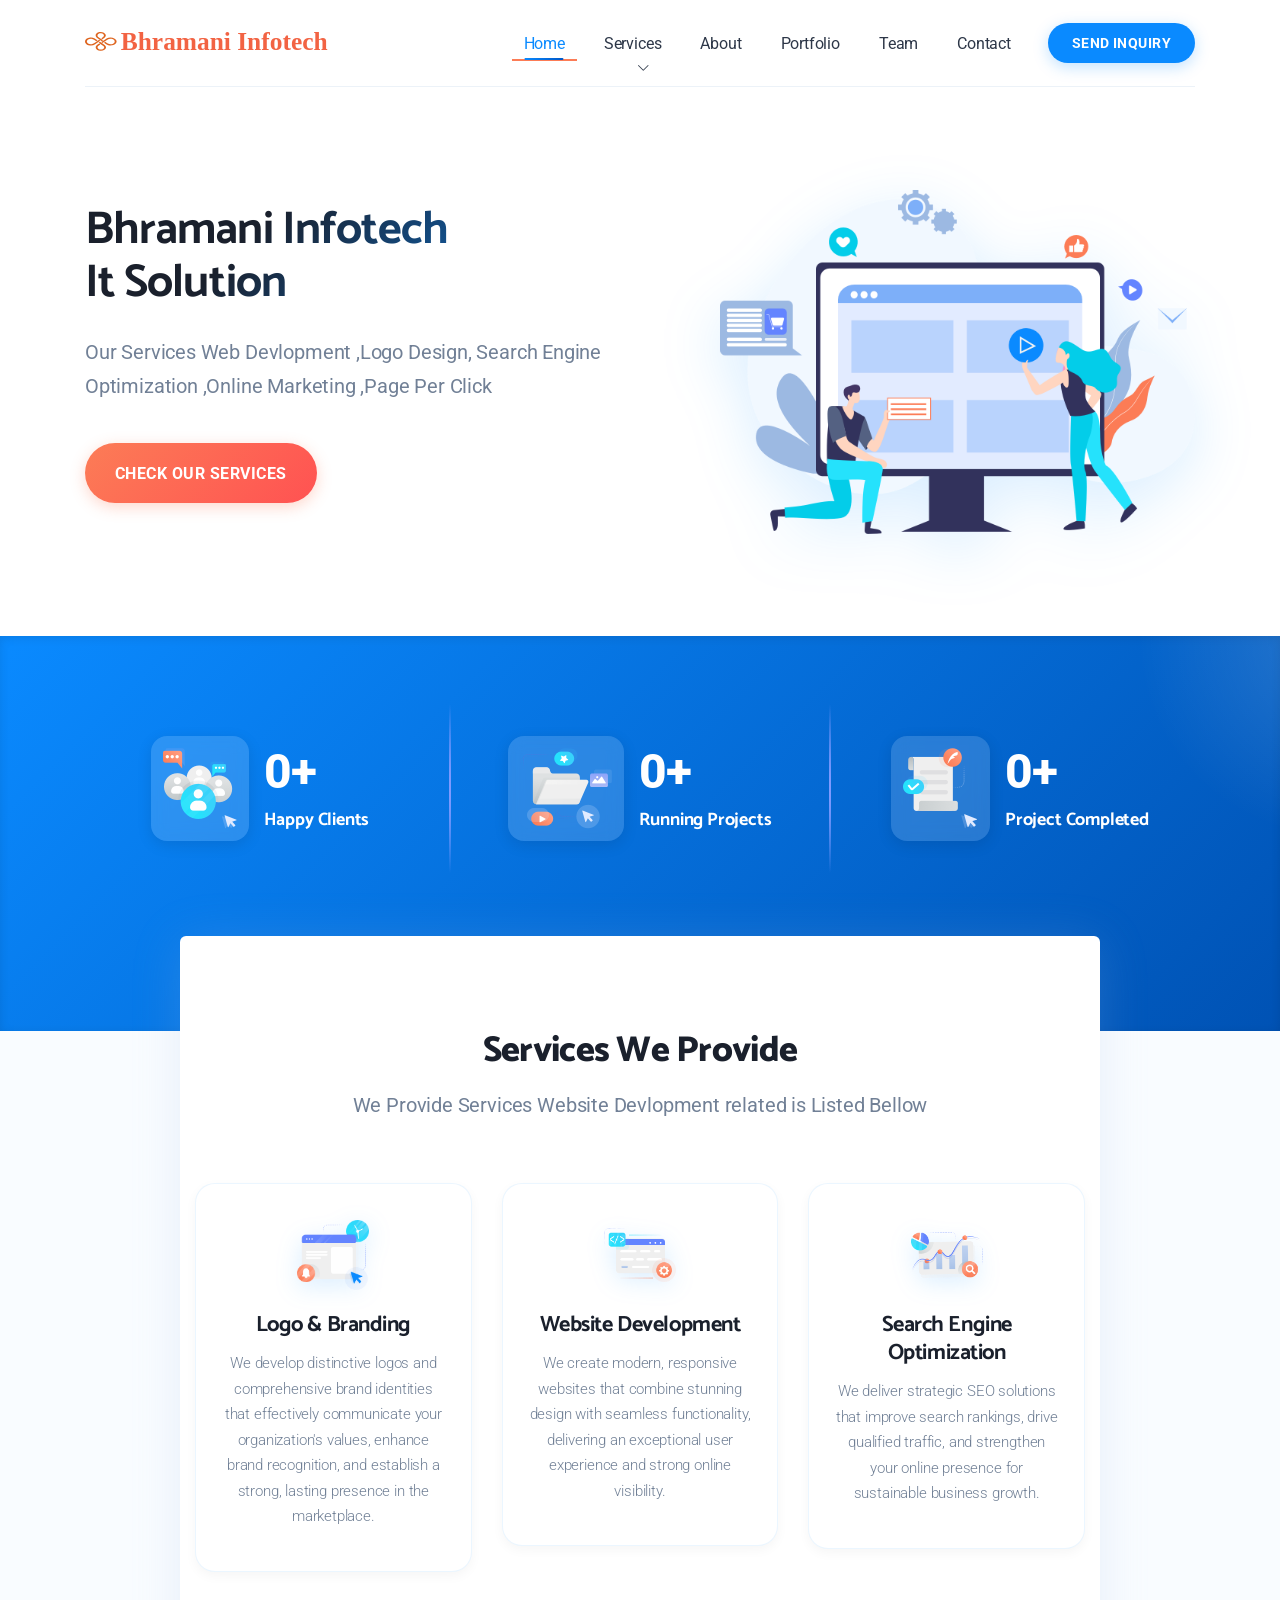
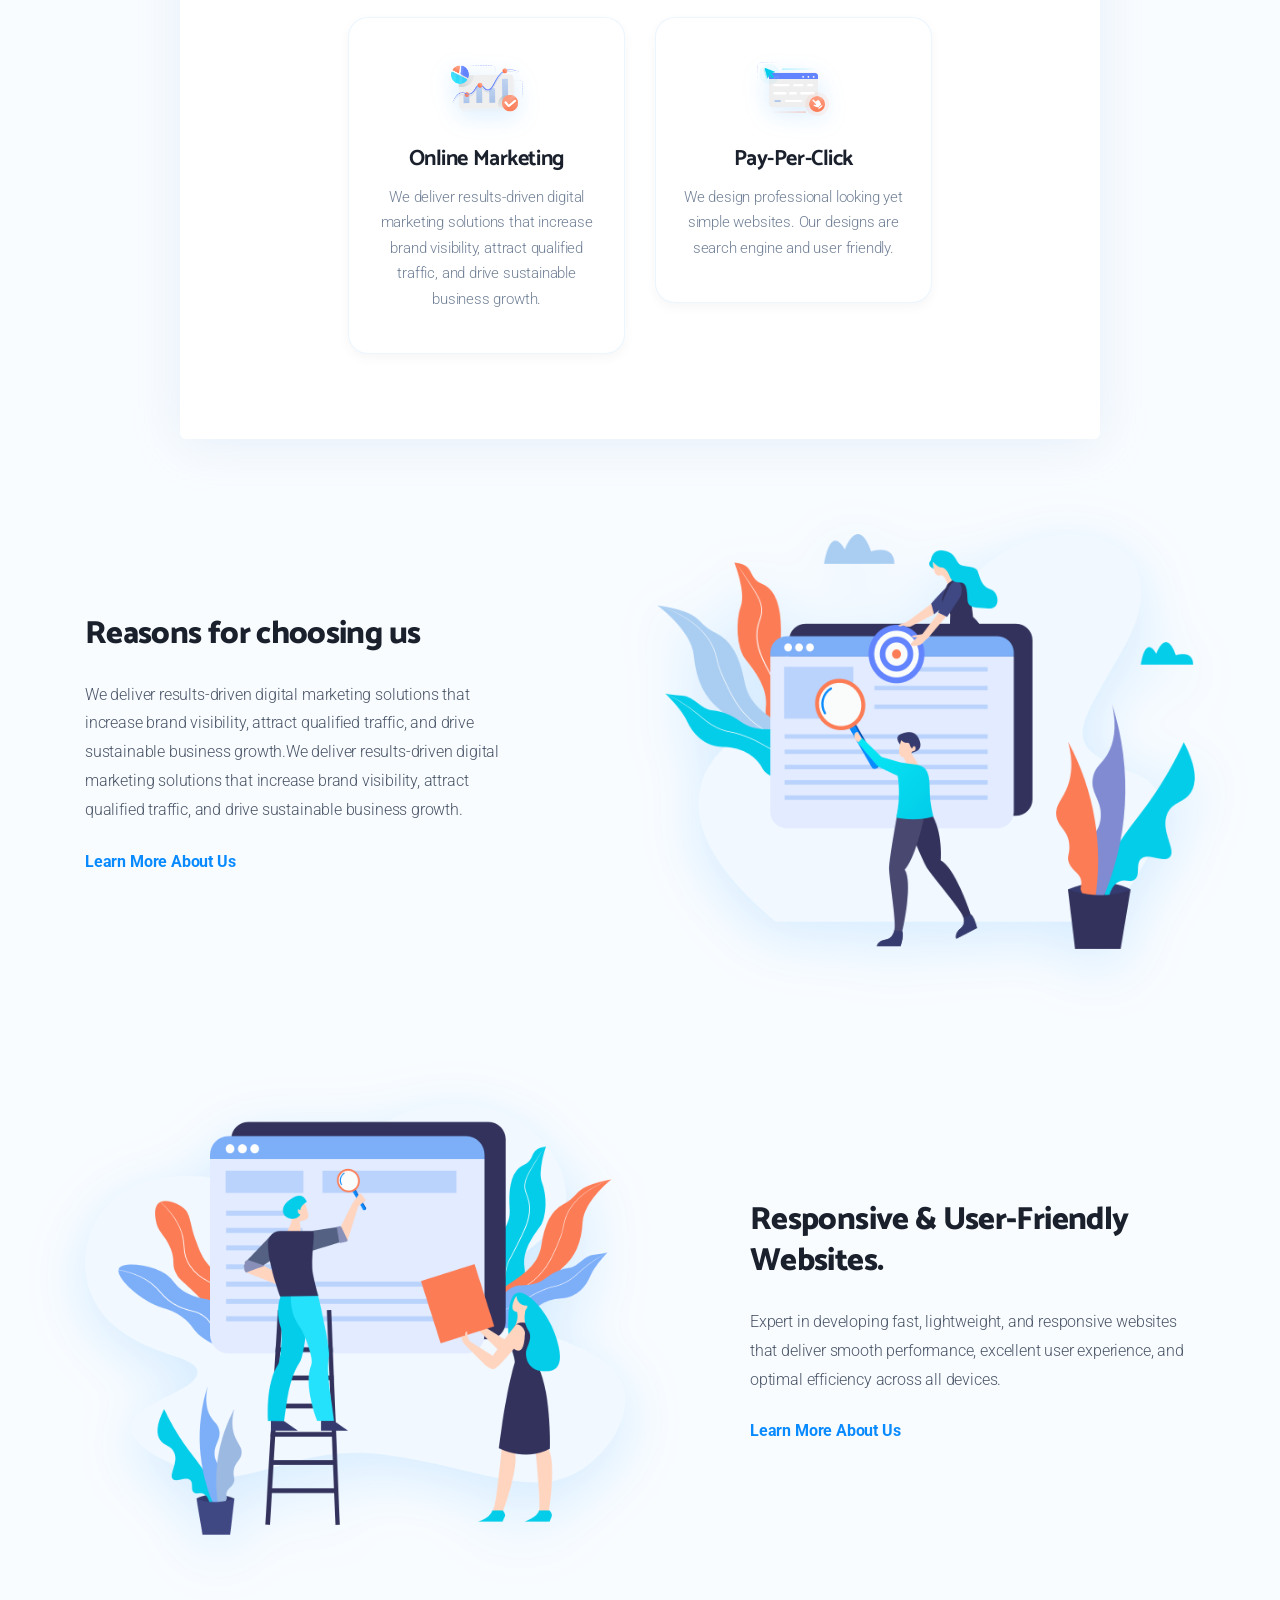
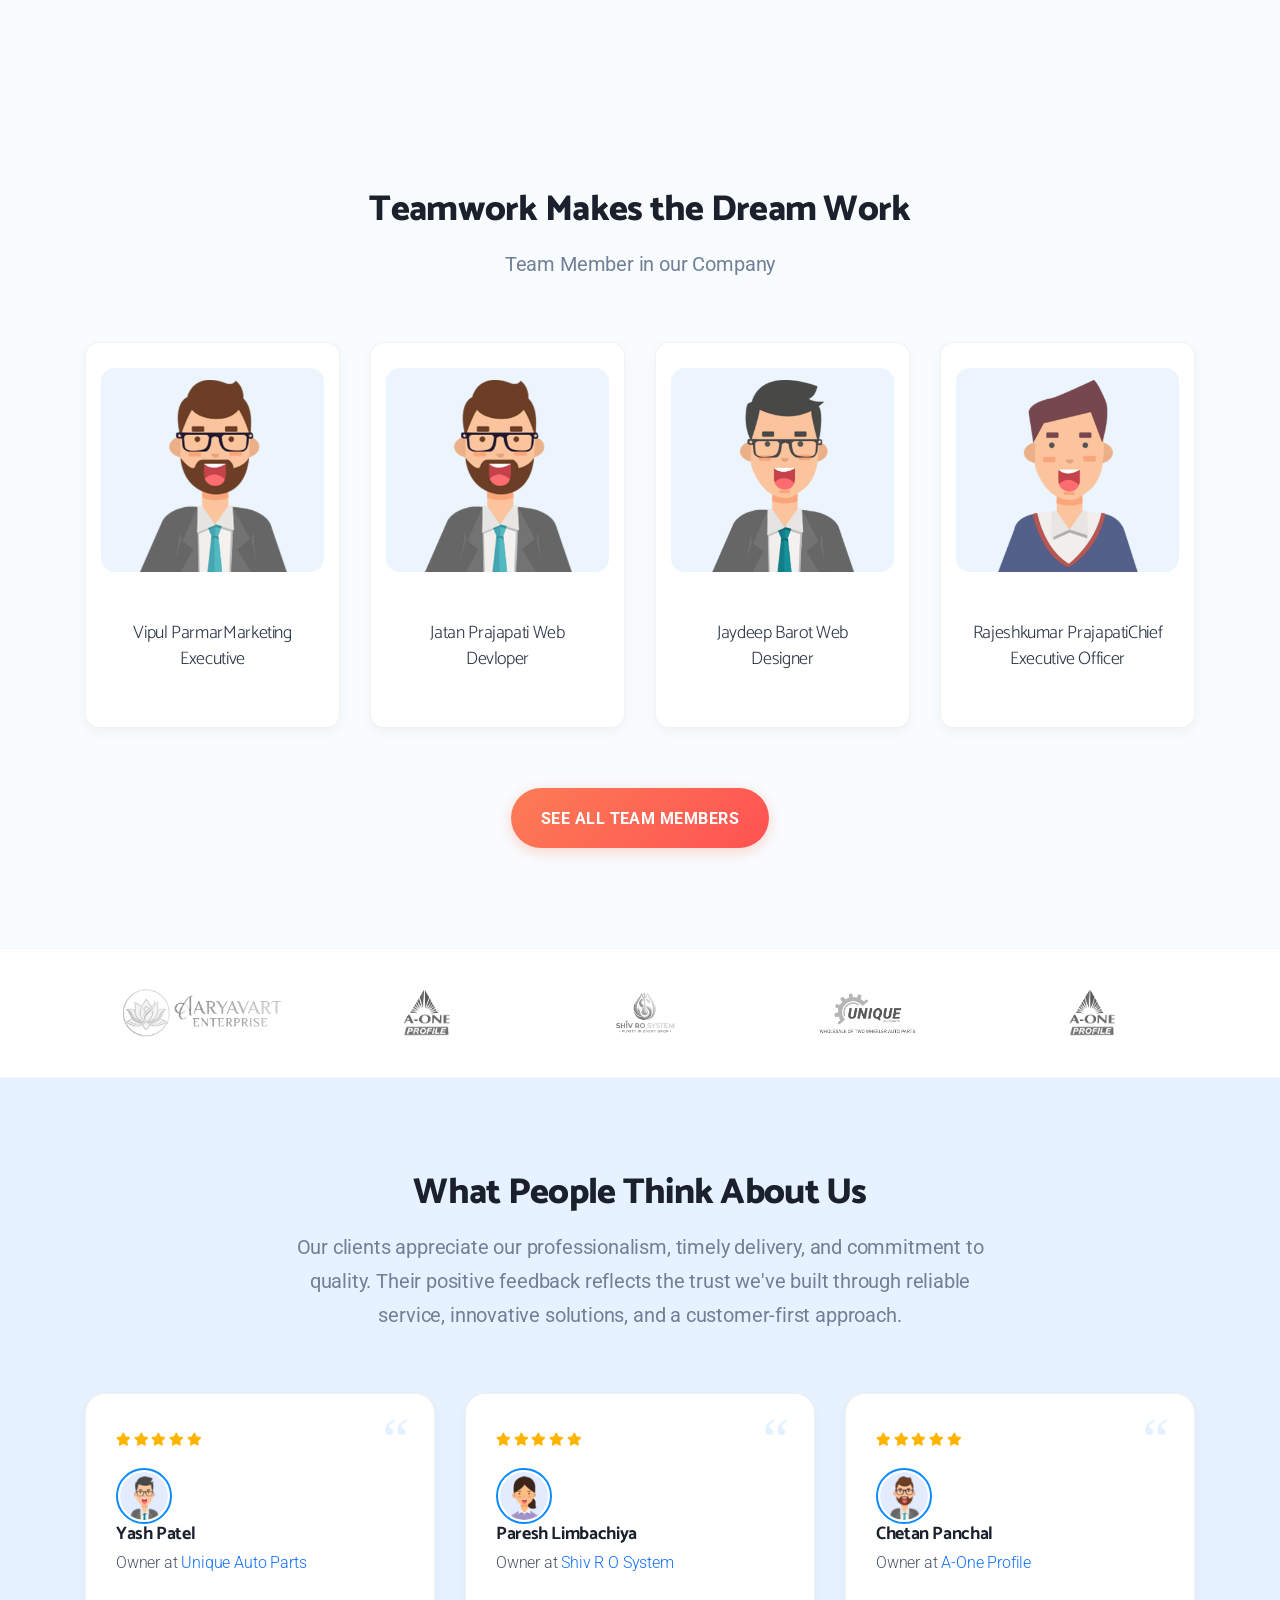
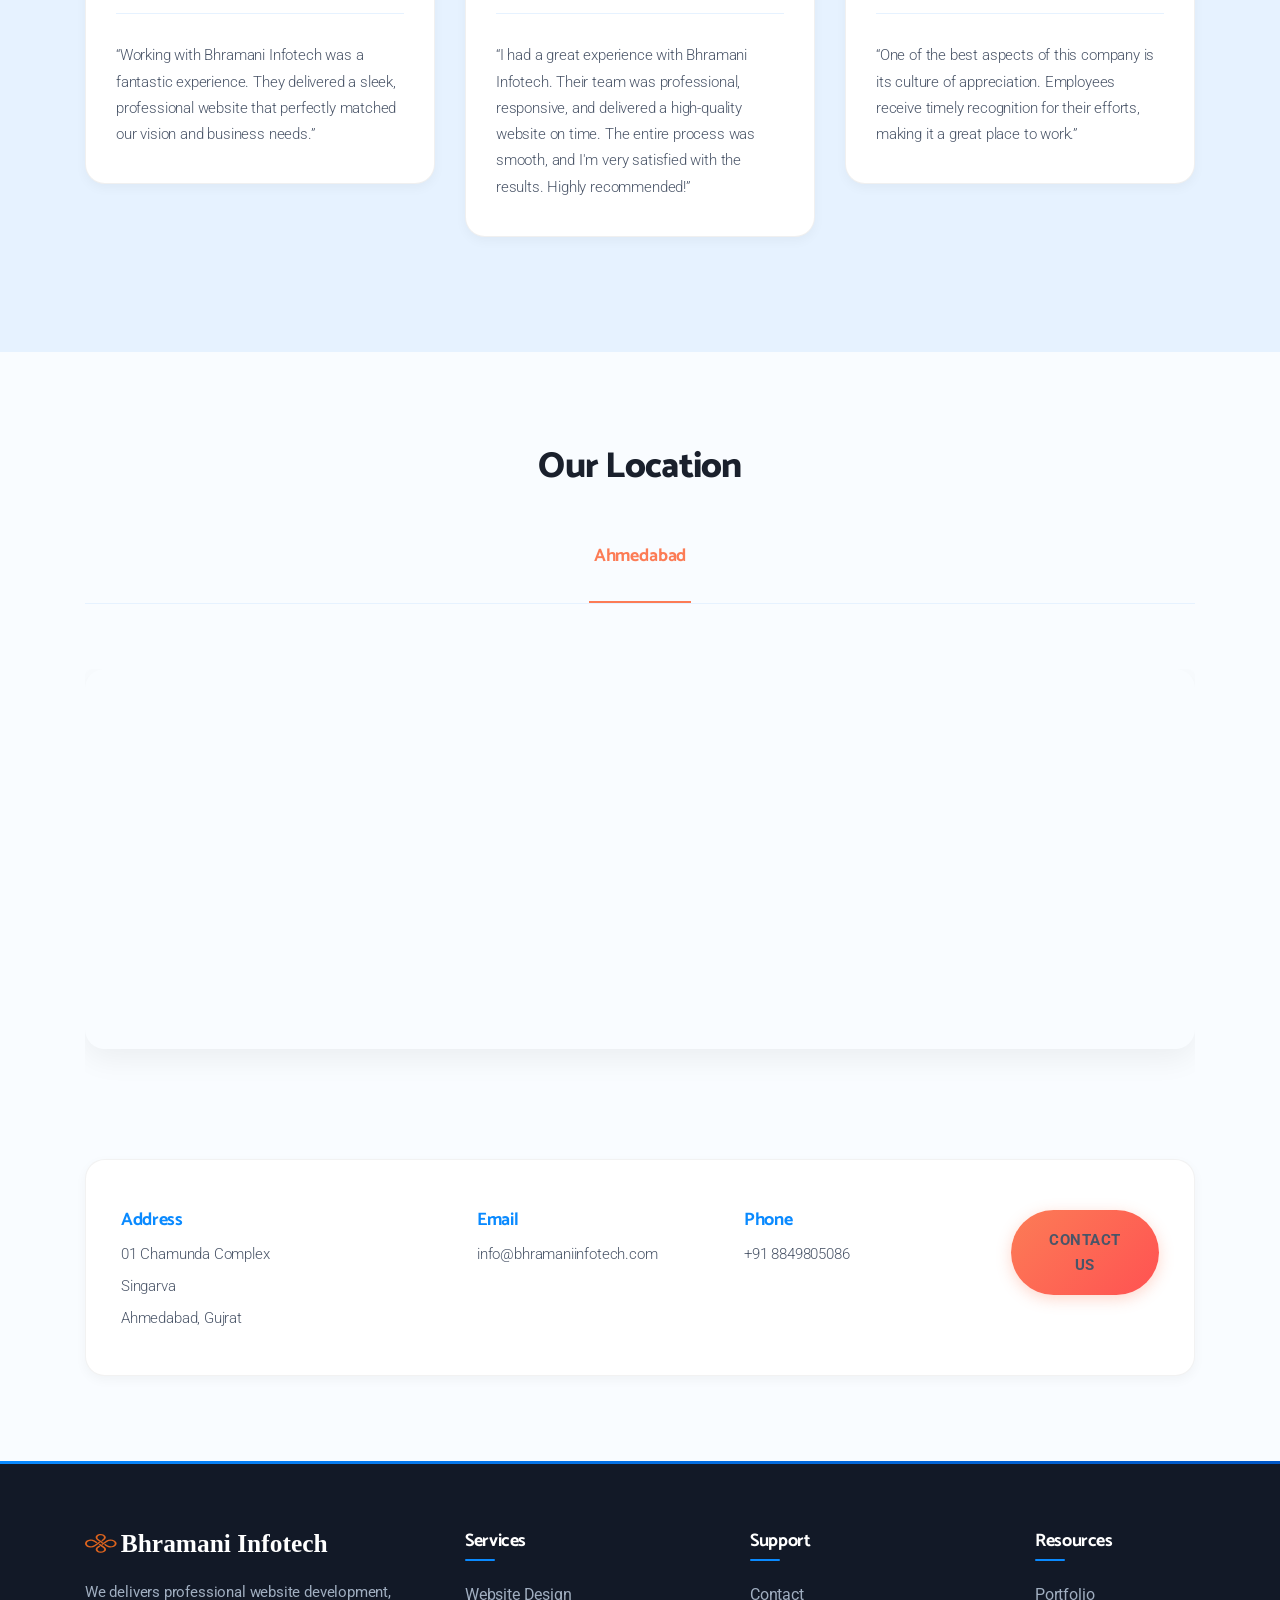
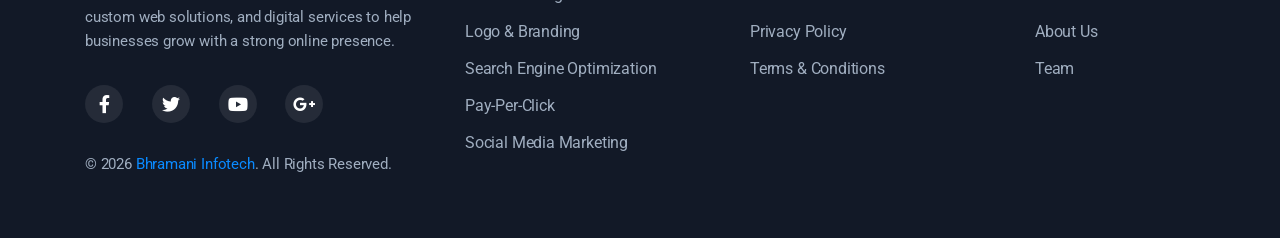
==== index.html @ b3df05c6 "Initial commit" ====
<!DOCTYPE html>
<html class="no-js" lang="zxx">

<meta charset="utf-8">
    <meta name="author" content="">
    <meta name="description" content="">
    <meta name="keywords" content="">

    <!-- Mobile specific metas -->
    <meta http-equiv="X-UA-Compatible" content="IE=edge">
    <meta name="viewport" content="width=device-width, initial-scale=1, shrink-to-fit=no">

    <!-- Twitter -->
	<meta name="twitter:card" content="summary_large_image">
	<meta name="twitter:site" content="">
	<meta name="twitter:creator" content="">
	<meta name="twitter:title" content="">
	<meta name="twitter:description" content="">
	<meta name="twitter:image" content="">
	<!-- Facebook -->
	<meta property="og:url" content="">
	<meta property="og:title" content="">
	<meta property="og:description" content="">
	<meta property="og:type" content="website">
	<meta property="og:image" content="">
	<meta property="og:image:secure_url" content="">
	<meta property="og:image:type" content="image/png">
	<meta property="og:image:width" content="1200">
	<meta property="og:image:height" content="630">

    <!-- Page Title -->
    <title>Home</title>

    <!-- links for favicon -->
    <link rel="apple-touch-icon" sizes="57x57" href="assets/favicon/favicon.svg">
    <link rel="apple-touch-icon" sizes="60x60" href="assets/favicon/favicon.svg">
    <link rel="apple-touch-icon" sizes="72x72" href="assets/favicon/favicon.svg">
    <link rel="apple-touch-icon" sizes="76x76" href="assets/favicon/favicon.svg">
    <link rel="apple-touch-icon" sizes="114x114" href="assets/favicon/favicon.svg">
    <link rel="apple-touch-icon" sizes="120x120" href="assets/favicon/favicon.svg">
    <link rel="apple-touch-icon" sizes="144x144" href="assets/favicon/favicon.svg">
    <link rel="apple-touch-icon" sizes="152x152" href="assets/favicon/favicon.svg">
    <link rel="apple-touch-icon" sizes="180x180" href="assets/favicon/favicon.svg">
    <link rel="icon" type="image/png" sizes="192x192" href="assets/favicon/favicon.svg">
    <link rel="icon" type="image/png" sizes="32x32" href="assets/favicon/favicon.svg">
    <link rel="icon" type="image/png" sizes="96x96" href="assets/favicon/favicon.svg">
    <link rel="icon" type="image/png" sizes="16x16" href="assets/favicon/favicon.svg">
    <link rel="manifest" href="assets/favicon/manifest.json">
    <meta name="msapplication-TileColor" content="#ffffff">
    <meta name="msapplication-TileImage" content="assets/favicon/favicon.svg">
    <meta name="theme-color" content="#ffffff">

    <!-- Icon fonts -->
    <link href="https://fonts.googleapis.com/css?family=Roboto:300,400,500,500i,700,700i,900" rel="stylesheet">
    <link rel="stylesheet" type="text/css" href="assets/css/fontawesome-all.min.css">

    <!-- css links -->
    <!-- Bootstrap link -->
    <link rel="stylesheet" href="assets/css/vendor/bootstrap.min.css">

    <!-- Owl Carousel -->
    <link rel="stylesheet" type="text/css" href="assets/css/vendor/owl.carousel.min.css">
    <link rel="stylesheet" type="text/css" href="assets/css/vendor/owl.theme.default.min.css">

    <!-- Magnific popup -->
    <link rel="stylesheet" type="text/css" href="assets/css/vendor/magnific-popup.css">

    <!-- Custom styles -->
    <link rel="stylesheet" type="text/css" href="assets/css/main.css">
    <link rel="stylesheet" type="text/css" href="assets/css/modern-custom.css">

<body>

<!-- Header starts -->
<header class="page-header">
    <div class="container">
        <nav class="navbar navbar-expand-lg align-items-center">
            <a class="navbar-brand" href="index.html">
                <img src="assets/images/brand-logo.svg" alt="Bhramani Infotech logo">
            </a>
            <!-- End of .navbar-brand -->

            <button class="navbar-toggler" type="button" data-bs-toggle="collapse" data-bs-target="#custom-navbar"
                aria-controls="custom-navbar" aria-expanded="false" aria-label="Toggle navigation">
                <span class="custom-toggler-icon"></span>
                <span class="custom-toggler-icon"></span>
                <span class="custom-toggler-icon"></span>
            </button>
            <!-- End of .navbar-toggler -->

            <div class="collapse navbar-collapse" id="custom-navbar">
                  <ul class="navbar-nav ml-auto align-items-center dynamic-nav">
					<li class="nav-item">
                        <a href="index.html" class="nav-link">Home</a>
                    </li>
                    <li class="nav-item has-dropdown">
                        <a href="#" class="nav-link">Services</a>
                        <ul class="submenu">
                            <li><a href="website-design.html">Website Design</a></li>
                            <li><a href="logo-and-branding.html">Logo &amp; Branding </a></li>
                            <li><a href="search-engine-optimization.html">Search Engine Optimization</a></li>
                            <li><a href="pay-per-click.html">Pay-Per-Click</a></li>
                            <li><a href="social-media-marketing.html">Social Media Marketing</a></li>
                        </ul>
                    </li>
                    <li class="nav-item">
                        <a href="about.html" class="nav-link">About</a>
                    </li>
                    <li class="nav-item">
                        <a href="portfolio.html" class="nav-link">Portfolio</a>
                    </li>
                    
                    <li class="nav-item">
                        <a href="team.html" class="nav-link">Team</a>
                    </li>
                    
                    
                    <li class="nav-item">
                        <a href="contact.html" class="nav-link">Contact</a>
                    </li>
                    <li class="nav-item">
                        <a href="#" class="custom-btn btn-small" data-bs-toggle="modal" data-bs-target="#quote-modal">Send Inquiry</a>
                    </li>
                </ul>
            </div>
            <!-- End of .navbar-nav -->
        </nav>
    </div>
    <!-- End of .container -->
</header>
<!-- End of .page-header -->
<!-- banner starts -->
<div class="banner home-banner d-flex align-items-center">
  <div class="container">
    <div class="row no-gutters align-items-center">
      <div class="col-lg-6 text-center text-lg-left">
        <h1>Bhramani Infotech<br>
          It Solution</h1>
        <p class="larger-txt">Our Services Web Devlopment ,Logo Design, Search Engine Optimization ,Online Marketing ,Page Per Click</p>
        <a href="#services" class="custom-btn secondary-btn">Check Our Services</a> </div>
      <!-- End of .col-lg-5 -->
      <div class="col-lg-6">
        <div class="img-container text-center text-lg-right"> <img src="assets/images/banner/home-banner.png" alt="Home banner image" class="img-fluid"> </div>
        <!-- End of .img-container -->
      </div>
      <!-- End of .col-lg-7 -->
    </div>
    <!-- End of .row -->
  </div>
  <!-- End of .container -->
</div>
<!-- End of .banner -->
<!-- achievements starts -->
<div class="achievements section-gap theme-bg-d achievement-extra-padding-bottom">
  <div class="container">
    <div class="row">
      <div class="col-4">
        <div class="counter-block d-flex align-items-center justify-content-center">
          <div class="icon-container"> <img src="assets/images/achievements/counter/counter-icon-1.png" alt="Happy Clients"> </div>
          <!-- End of .icon-container -->
          <div class="counter-wrapper">
            <div class="number"> <span class="counter">25</span>+ </div>
            <!-- End of .number -->
            Happy <br>
            Clients </div>
          <!-- End of .counter-wrapper -->
        </div>
        <!-- End of .counter-block -->
      </div>
      <!-- End of .col-4 -->
      <div class="col-4">
        <div class="counter-block d-flex align-items-center justify-content-center">
          <div class="icon-container"> <img src="assets/images/achievements/counter/counter-icon-2.png" alt="Running Projects"> </div>
          <!-- End of .icon-container -->
          <div class="counter-wrapper">
            <div class="number"> <span class="counter">12</span>+ </div>
            <!-- End of .number -->
            Running <br>
            Projects </div>
          <!-- End of .counter-wrapper -->
        </div>
        <!-- End of .counter-block -->
      </div>
      <div class="col-4">
        <div class="counter-block d-flex align-items-center justify-content-center">
          <div class="icon-container"> <img src="assets/images/achievements/counter/counter-icon-3.png" alt="Project Completed"> </div>
          <!-- End of .icon-container -->
          <div class="counter-wrapper">
            <div class="number"> <span class="counter">25</span>+ </div>
            <!-- End of .number -->
            Project <br>
            Completed </div>
          <!-- End of .counter-wrapper -->
        </div>
        <!-- End of .counter-block -->
      </div>
    </div>
    <!-- End of .row -->
  </div>
  <!-- End of .container -->
</div>
<!-- End of .achievements -->
<section class="services light-grey-bg" id="services" data-scroll-offset="165">
  <div class="floating-service-wrapper section-gap">
    <div class="container">
      <h2 class="section-title text-center">Services We Provide</h2>
      <p class="larger-txt text-center">We Provide Services Website Devlopment related is Listed Bellow</p>
      <div class="grid-wrapper">
        <div class="row justify-content-center">
          <div class="col-xl-4 col-lg-6"> <a href="logo-and-branding.html" class="service-block text-center"> <img src="assets/images/services/service-icon-1.png" alt="Logo and branding">
            <h4>Logo &amp; Branding</h4>
            <p>We develop distinctive logos and comprehensive brand identities that effectively communicate your organization's values, enhance brand recognition, and establish a strong, lasting presence in the marketplace.</p>
            </a>
            <!-- End of .service-block -->
          </div>
          <!-- End of .col-lg-4 -->
          <div class="col-xl-4 col-lg-6"> <a href="#" class="service-block text-center"> <img src="assets/images/services/service-icon-2.png" alt="undefined">
            <h4>Website Development</h4>
            <p>We create modern, responsive websites that combine stunning design with seamless functionality, delivering an exceptional user experience and strong online visibility.</p>
            </a>
            <!-- End of .service-block -->
          </div>
          <!-- End of .col-lg-4 -->
          <!-- End of .col-lg-4 -->
          <div class="col-xl-4 col-lg-6"> <a href="search-engine-optimization.html" class="service-block text-center"> <img src="assets/images/services/service-icon-4.png" alt="Search Engine Optimization">
            <h4>Search Engine Optimization</h4>
            <p>We deliver strategic SEO solutions that improve search rankings, drive qualified traffic, and strengthen your online presence for sustainable business growth.</p>
            </a>
            <!-- End of .service-block -->
          </div>
          <!-- End of .col-lg-4 -->
          <!-- End of .col-lg-4 -->
          <div class="col-xl-4 col-lg-6"> <a href="#" class="service-block text-center"> <img src="assets/images/services/service-icon-6.png" alt="Online Marketing">
            <h4>Online Marketing</h4>
            <p>We deliver results-driven digital marketing solutions that increase brand visibility, attract qualified traffic, and drive sustainable business growth.</p>
            </a>
            <!-- End of .service-block -->
          </div>
          <div class="col-xl-4 col-lg-6"> <a href="pay-per-click.html" class="service-block text-center"> <img src="assets/images/services/service-icon-5.png" alt="Pay-Per-Click">
            <h4>Pay-Per-Click</h4>
            <p>We design professional looking yet simple websites. Our designs are search engine and user friendly.</p>
            </a>
            <!-- End of .service-block -->
          </div>
          <!-- End of .col-lg-4 -->
        </div>
        <!-- End of .row -->
      </div>
      <!-- End of .grid-wrapper -->
    </div>
    <!-- End of .container -->
  </div>
  <!-- End of .floating-service-wrapper -->
</section>
<!-- our features starts -->
<section class="features light-grey-bg" id="cynic-about" data-scroll-offset="165">
  <div class="container">
    <div class="features-grid">
      <div class="row align-items-center">
        <div class="col-lg-6 order-lg-2 offset-lg-1 text-center text-lg-right">
          <div class="img-container"> <img src="assets/images/features/features-img-1.png" alt="why choose us" class="img-fluid"> </div>
          <!-- End of .img-container -->
        </div>
        <!-- End of .col-lg-6 -->
        <div class="col-lg-5">
          <div class="features-content">
            <h2 class="section-title">Reasons for choosing us</h2>
            <p>We deliver results-driven digital marketing solutions that increase brand visibility, attract qualified traffic, and drive sustainable business growth.We deliver results-driven digital marketing solutions that increase brand visibility, attract qualified traffic, and drive sustainable business growth.</p>
            <a href="about.html" class="hyperlink">Learn More About Us</a> </div>
          <!-- End of .features-content -->
        </div>
        <!-- End of .col-lg-6 -->
      </div>
      <!-- End of .row -->
    </div>
    <!-- End of .features-grid -->
    <div class="features-grid">
      <div class="row align-items-center">
        <div class="col-lg-6 text-center text-lg-left">
          <div class="img-container"> <img src="assets/images/features/features-img-2.png" alt="why choose us" class="img-fluid"> </div>
          <!-- End of .img-container -->
        </div>
        <!-- End of .col-lg-6 -->
        <div class="col-lg-5 offset-lg-1">
          <div class="features-content">
            <h2 class="section-title">Responsive & User-Friendly Websites.</h2>
            <p>Expert in developing fast, lightweight, and responsive websites that deliver smooth performance, excellent user experience, and optimal efficiency across all devices.</p>
            <a href="about.html" class="hyperlink">Learn More About Us</a> </div>
          <!-- End of .features-content -->
        </div>
        <!-- End of .col-lg-6 -->
      </div>
      <!-- End of .row -->
    </div>
    <!-- End of .features-grid -->
  </div>
  <!-- End of .container -->
</section>
<!-- End of .features -->
<section class="team section-gap light-grey-bg" id="cynic-team" data-scroll-offset="75" data-scroll-offset-mobile="75">
  <div class="container">
    <h2 class="section-title text-center">Teamwork Makes the Dream Work</h2>
    <p class="larger-txt text-center">Team Member in our Company </p>
    <div class="grid-wrapper">
      <div class="row">
        <div class="col-md-3"> <a href="team.html" class="img-card team-card text-center" data-bs-toggle="modal" data-bs-target="#team-modal"> <img src="assets/images/team/team-member-1.png" alt="team member" class="img-fluid">
          <h4> Vipul ParmarMarketing Executive</h4>
          </a>
          <!-- End of .img-card -->
        </div>
        <div class="col-md-3"> <a href="team.html" class="img-card team-card text-center" data-bs-toggle="modal" data-bs-target="#team-modal"> <img src="assets/images/team/team-member-1.png" alt="team member" class="img-fluid">
          <h4> Jatan Prajapati Web Devloper</h4>
          </a> </div>
        <div class="col-md-3"> <a href="team.html" class="img-card team-card text-center" data-bs-toggle="modal" data-bs-target="#team-modal"> <img src="assets/images/team/team-member-3.png" alt="team member" class="img-fluid">
          <h4> Jaydeep Barot Web Designer</h4>
          </a> </div>
        <div class="col-md-3"> <a href="team.html" class="img-card team-card text-center" data-bs-toggle="modal" data-bs-target="#team-modal"> <img src="assets/images/team/team-member-5.png" alt="team member" class="img-fluid">
          <h4> Rajeshkumar PrajapatiChief Executive Officer</h4>
          </a>
          <!-- End of .img-card -->
        </div>
        <div class="col-12 text-center"> <a href="team.html" class="custom-btn secondary-btn">SEE ALL TEAM MEMBERS</a> </div>
      </div>
      <!-- End of .row -->
    </div>
    <!-- End of .grid-wrapper -->
  </div>
  <!-- End of .container -->
</section>
<!-- End of .team -->
<div class="clients">
  <div class="container">
    <div class="row align-items-center clients-carousel-wrapper owl-carousel">
      <div class="item client"> <img src="assets/images/clients/1.png" alt="clients' logo"> </div>
      <div class="item client"> <img src="assets/images/clients/2.png" alt="clients' logo"> </div>
      <div class="item client"> <img src="assets/images/clients/3.png" alt="clients' logo"> </div>
      <div class="item client"> <img src="assets/images/clients/5.png" alt="clients' logo"> </div>
      <div class="item client"> <img src="assets/images/clients/2.png" alt="clients' logo"> </div>
      <div class="item client"> <img src="assets/images/clients/3.png" alt="clients' logo"> </div>
      <div class="item client"> <img src="assets/images/clients/1.png" alt="clients' logo"> </div>
    </div>
    <!-- End of .clients-carousel-wrapper -->
  </div>
  <!-- End of .container -->
</div>
<!-- End of .clients -->
<!-- customer-reviews starts -->
<section class="customer-reviews section-gap grey-bg">
  <div class="container">
    <h2 class="section-title text-center">What People Think About Us</h2>
    <p class="larger-txt text-center">Our clients appreciate our professionalism, timely delivery, and commitment to quality. Their positive feedback reflects the trust we've built through reliable service, innovative solutions, and a customer-first approach.</p>
    <div class="grid-wrapper">
      <div class="row justify-content-center">
        <div class="col-lg-4 col-md-6">
          <div class="img-card review-card text-left white-bg">
            <div class="star-rating">
              <i class="fas fa-star"></i>
              <i class="fas fa-star"></i>
              <i class="fas fa-star"></i>
              <i class="fas fa-star"></i>
              <i class="fas fa-star"></i>
            </div>
            <div class="media align-items-center"> <img class="img-fluid " src="assets/images/review/reviewer-1.png" alt="reviewer image">
              <div class="media-body">
                <h5>Yash Patel</h5>
                <p>Owner at <a href="#">Unique Auto Parts</a> </p>
              </div>
            </div>
            <!-- End of .media -->
            <p>“Working with Bhramani Infotech was a fantastic experience. They delivered a sleek, professional website that perfectly matched our vision and business needs.” </p>
          </div>
          <!-- End of .img-card -->
        </div>
        <!-- End of .col-lg-4 -->
        <div class="col-lg-4 col-md-6">
          <div class="img-card review-card text-left white-bg">
            <div class="star-rating">
              <i class="fas fa-star"></i>
              <i class="fas fa-star"></i>
              <i class="fas fa-star"></i>
              <i class="fas fa-star"></i>
              <i class="fas fa-star"></i>
            </div>
            <div class="media align-items-center"> <img class="img-fluid " src="assets/images/review/reviewer-2.png" alt="reviewer image">
              <div class="media-body">
                <h5>Paresh Limbachiya</h5>
                <p>Owner at <a href="#">Shiv R O System</a> </p>
              </div>
            </div>
            <!-- End of .media -->
            <p>“I had a great experience with Bhramani Infotech. Their team was professional, responsive, and delivered a high-quality website on time. The entire process was smooth, and I'm very satisfied with the results. Highly recommended!” </p>
          </div>
          <!-- End of .img-card -->
        </div>
        <!-- End of .col-lg-4 -->
        <div class="col-lg-4 col-md-6">
          <div class="img-card review-card text-left white-bg">
            <div class="star-rating">
              <i class="fas fa-star"></i>
              <i class="fas fa-star"></i>
              <i class="fas fa-star"></i>
              <i class="fas fa-star"></i>
              <i class="fas fa-star"></i>
            </div>
            <div class="media align-items-center"> <img class="img-fluid " src="assets/images/review/reviewer-3.png" alt="reviewer image">
              <div class="media-body">
                <h5>Chetan Panchal</h5>
                <p>Owner at <a href="#">A-One Profile</a> </p>
              </div>
            </div>
            <!-- End of .media -->
            <p>“One of the best aspects of this company is its culture of appreciation. Employees receive timely recognition for their efforts, making it a great place to work.” </p>
          </div>
          <!-- End of .img-card -->
        </div>
        <!-- End of .col-lg-4 -->
      </div>
      <!-- End of .row -->
    </div>
    <!-- End of .grid-wrapper -->
  </div>
  <!-- End of .container -->
</section>
<!-- End of .customer-reviews -->
<!-- location starts -->
<section class="location section-gap light-grey-bg" id="cynic-contact" data-scroll-offset="75" data-scroll-offset-mobile="75">
  <div class="container">
    <h2 class="section-title text-center">Our Location</h2>
    <ul class="nav nav-tabs location-tab justify-content-center" role="tablist">
      <li class="nav-item"> <a class="nav-link active" data-bs-toggle="tab" href="#location-tab-1">Ahmedabad</a> </li>
    </ul>
    <!-- End of .nav-tabs -->
    <div class="tab-content location-tab-content grid-wrapper" id="myTabContent">
      <div class="tab-pane fade show active" id="location-tab-1">
        <iframe
                    src="https://www.google.com/maps/embed?pb=!1m17!1m12!1m3!1d3672.020241456848!2d72.696346!3d23.023029!2m3!1f0!2f0!3f0!3m2!1i1024!2i768!4f13.1!3m2!1m1!2zMjPCsDAxJzIyLjkiTiA3MsKwNDEnNDYuOSJF!5e0!3m2!1sen!2sin!4v1782639304008!5m2!1sen!2sin" width="600" height="450" style="border:0;" allowfullscreen="" loading="lazy" referrerpolicy="strict-origin-when-cross-origin"
                    width="600" height="450" style="border:0" allowfullscreen>
        </iframe>
      </div>
    </div>
    <!-- End of .tab-content -->
    <div class="contact-info">
      <div class="row justify-content-between">
        <div class="col-lg-4 col-md-6">
          <div class="info">
            <h5>Address</h5>
            <p>01 Chamunda Complex <br>
              Singarva <br>
              Ahmedabad, Gujrat</p>
          </div>
          <!-- End of .info -->
        </div>
        <!-- End of .col-md-3 -->
        <div class="col-lg-3 col-md-6">
          <div class="info">
            <h5>Email</h5>
            <a href="mailto:info@bhramaniinfotech.com">info@bhramaniinfotech.com</a> </div>
          <!-- End of .info -->
        </div>
        <!-- End of .col-md-3 -->
        <div class="col-lg-3 col-md-6">
          <div class="info">
            <h5>Phone</h5>
            <a href="tel:+918849805086">+91 8849805086</a> </div>
          <!-- End of .info -->
        </div>
        <!-- End of .col-md-3 -->
        <div class="col-md-6 col-lg-2 text-lg-right info"> <a href="#" class="custom-btn secondary-btn" data-bs-toggle="modal" data-bs-target="#quote-modal">Contact
          Us</a> </div>
      </div>
      <!-- End of .contact-in -->
    </div>
    <!-- End of .contact-info -->
  </div>
  <!-- End of .container -->
</section>
<!-- End of .location -->
<!-- End of .team-modal -->
<!-- Product Modal Starts -->
<!-- End of .portfolio-modal -->

<!-- Quote modal starts
    ================================= -->
<div class="modal fade full-width-modal quote-modal" id="quote-modal" tabindex="-1" role="dialog" aria-hidden="true">
  <div class="modal-dialog modal-dialog-centered" role="document">
    <div class="modal-content white-bg">
      <div class="modal-header">
        <button type="button" class="close" data-bs-dismiss="modal" aria-label="Close"> <i class="fas fa-times"></i> </button>
        <!-- End of .close -->
      </div>
      <!-- End of .modal-header -->

      <div class="modal-body d-flex align-items-center justify-content-center text-center">
        <div class="quote-form-wrapper text-center">
          <h3>Get a Free Quote</h3>
          <form method="POST" class="quote-form text-center row" action="#">
            <div class="col-lg-6">
              <input type="text" name="fname" placeholder="Name">
            </div>
            <div class="col-lg-6">
              <input type="text" name="email" placeholder="Email">
            </div>
            <div class="col-lg-6">
              <input type="text" name="phone" placeholder="Phone">
            </div>
            <div class="col-lg-6">
              <input type="text" name="website" placeholder="Website">
            </div>
            <div class="col-lg-12">
              <textarea placeholder="Message" name="message"></textarea>
              <button type="submit" class="custom-btn secondary-btn w-100">GET A QUOTE</button>
              <div class="social-icons-wrapper d-flex justify-content-center">
                <p>Follow us:</p>
                <ul class="social-icons">
                  <li> <a href="http://www.facebook.com/" target="_blank" rel="noopener"> <i class="fab fa-facebook-f"></i> </a> </li>
                  <li> <a href="http://twitter.com/" target="_blank" rel="noopener"> <i class="fab fa-twitter"></i> </a> </li>
                  <li> <a href="http://youtube.com/" target="_blank" rel="noopener"> <i class="fab fa-youtube"></i> </a> </li>
                  <li> <a href="http://plus.google.com/discover" target="_blank" rel="noopener"> <i class="fab fa-google-plus-g"></i> </a> </li>
                </ul>
              </div>
            </div>
          </form>
          <!-- End of .quote-form -->
        </div>
        <!-- End of .quote-form-wrapper -->
      </div>
      <!-- End of .modal-body -->
    </div>
    <!-- End of .modal-content -->
  </div>
  <!-- End of .modal-dialog -->
</div>
<!-- End of .quote-modal -->
<!-- footer starts -->
<footer class="page-footer dark-footer-bg">
  <div class="container">
    <div class="row">
      <div class="col-lg-4">
        <div class="footer-widget widget-about"> <a href="index.html"><img class="footer-logo" src="assets/images/footer-logo.svg" alt="footer logo"
                            height="16"></a>
          <p>We delivers professional website development, custom web solutions, and digital services to help businesses grow with a strong online presence.</p>
          <ul class="social-icons">
            <li> <a href="http://www.facebook.com/" target="_blank" rel="noopener"> <i class="fab fa-facebook-f"></i> </a> </li>
            <li> <a href="http://twitter.com/" target="_blank" rel="noopener"> <i class="fab fa-twitter"></i> </a> </li>
            <li> <a href="http://youtube.com/" target="_blank" rel="noopener"> <i class="fab fa-youtube"></i> </a> </li>
            <li> <a href="http://plus.google.com/discover" target="_blank" rel="noopener"> <i class="fab fa-google-plus-g"></i> </a> </li>
          </ul>
          <!-- End of .social-icons -->
          <p class="copywrite-txt">© 2026 <a href="http://www.Bhramaniinfotech.com/">Bhramani Infotech</a>. All Rights
            Reserved.</p>
        </div>
      </div>
      <div class="col-lg-3">
        <div class="footer-widget">
          <h5 class="footer-nav-title">Services</h5>
          <ul class="footer-nav dynamic-nav">
            <li><a href="website-design.html">Website Design</a></li>
            <li><a href="logo-and-branding.html">Logo &amp; Branding </a></li>
            <li><a href="search-engine-optimization.html">Search Engine Optimization</a></li>
            <li><a href="pay-per-click.html">Pay-Per-Click</a></li>
            <li><a href="social-media-marketing.html">Social Media Marketing</a></li>
          </ul>
        </div>
      </div>
      <!-- End of .col-lg-2 -->
      <div class="col-lg-3">
        <div class="footer-widget">
          <h5 class="footer-nav-title">Support</h5>
          <ul class="footer-nav dynamic-nav">
            <li><a href="contact.html">Contact</a></li>
            <li><a href="#">Privacy Policy</a></li>
            <li><a href="#">Terms &amp; Conditions</a></li>
          </ul>
        </div>
      </div>
      <!-- End of .col-lg-2 -->
      <div class="col-lg-2">
        <div class="footer-widget">
          <h5 class="footer-nav-title">Resources</h5>
          <ul class="footer-nav dynamic-nav">
            <li><a href="portfolio.html">Portfolio</a></li>
            <li><a href="about.html">About Us</a></li>
            <li><a href="team.html">Team</a></li>
          </ul>
        </div>
      </div>
      <!-- End of .col-lg-2 -->
    </div>
    <!-- End of .row -->
  </div>
  <!-- End of .container -->
</footer>
<!-- End of .page-footer -->
<!-- Javascripts -->
<!-- jQuery -->
<script src="assets/js/vendor/jquery.min.js"></script>
<script src="assets/js/vendor/jquery-migrate.min.js"></script>
<!-- jQuery Easing Plugin -->
<script src="assets/js/vendor/easing-1.3.js"></script>
<!-- Bootstrap js -->
<script src="assets/js/vendor/bootstrap.bundle.min.js"></script>
<script src="assets/js/vendor/isotope.pkgd.min.js"></script>
<!-- jQuery progressbar plugin -->
<script src="assets/js/vendor/jquery.waypoints.min.js"></script>
<script src="assets/js/vendor/jquery.counterup.min.js"></script>
<!-- ImagesLoaded js -->
<script src="assets/js/vendor/imagesloaded.pkgd.min.js"></script>
<!-- Owl carousel js -->
<script src="assets/js/vendor/owl.carousel.min.js"></script>
<!-- Magnific popup -->
<script src="assets/js/vendor/jquery.magnific-popup.min.js"></script>
<!-- Plugins -->
<script src="assets/js/plugins.js"></script>
<!-- Custom Script -->
<script src="assets/js/main.min.js"></script>
</body>
</html>
---- assets/css/main.css ----
@charset "UTF-8";
/*-- ===============================================

Product: 'Cynic - illustration version for digital agencies'
Version: 2.2 
Author: axilweb
Date Created: Sept 24, 2019

==================================================== --*/
/*-- == Table of contents =====================

( Example: Type 'ctrl+f' and then '1.example' to jump to the
 "example" section. Click 'find' if needed.)
 
1. Base css
2. Form css
3. Header css
4. Banner css
5. Achievements css
6. Services css
7. Features css
8. Projects css
9. Team css
10. Clients css
11. Pricing style
12. Newsletter style
13. News css
14. Reviews css
15. Location css
16. Footer css


================================================== --*/
/* -- Imported Fonts
-------------------------------------- -- */
@import url("https://fonts.googleapis.com/css?family=Catamaran:300,400,500,600,700,800,900|Roboto:300,300i,400,400i,500,500i,700,700i,900,900i");
@-webkit-keyframes fadeInRight {
  0% {
    display: none;
    opacity: 0;
    -webkit-transform: translate(100px);
            transform: translate(100px);
  }
  100% {
    display: block;
    opacity: 1;
    -webkit-transform: translate(0);
            transform: translate(0);
  }
}
@keyframes fadeInRight {
  0% {
    display: none;
    opacity: 0;
    -webkit-transform: translate(100px);
            transform: translate(100px);
  }
  100% {
    display: block;
    opacity: 1;
    -webkit-transform: translate(0);
            transform: translate(0);
  }
}

/*-- Default css --*/
/* -- Base css
-------------------------------------- -- */
/* Classes for colors */
.white-bg {
  background-color: #fff;
}

.color-palette-a {
  color: #03cde9;
}

.color-palette-b {
  color: #fc7c56;
}

.color-palette-c {
  color: #0a8aff;
}

/* Classes for background-color */
.theme-bg-a {
  background-color: #03cde9;
}

.theme-bg-b {
  background-color: #fc7c56;
}

.theme-bg-c {
  background-color: #0a8aff;
}

.theme-bg-d {
  background-color: #6384ff;
}

.typo-dark {
  color: #32325c;
}

.typo-light {
  color: #546182;
}


/* Helper Classes */
.ml-auto {
  margin-left: auto !important;
}
@media only screen and (min-width: 768px) {
  .ml-md-auto {
      margin-left: auto !important;
  }
}

.text-left {
  text-align: left !important;
}

.text-right {
  text-align: right !important;
}

@media only screen and (min-width: 992px) {
  .text-lg-left {
      text-align: left !important;
  }
  .text-lg-right {
      text-align: right !important;
  }
}

@media only screen and (min-width: 768px) {
  .text-md-left {
      text-align: left !important;
  }
  .text-md-right {
      text-align: right !important;
  }
}


/* -- Common css -- */
html {
  font-size: 10px;
}

body {
  font-family: "Roboto", sans-serif;
  font-size: 1.8rem;
  line-height: 3.2rem;
  font-weight: 300;
  color: #546182;
  word-break: break-word;
}

@media screen and (min-width: 1400px) {
  .container {
    max-width: 1260px;
  }
}


.container {
  padding-left: 15px;
  padding-right: 15px;
}

.row {
  margin-left: -15px;
  margin-right: -15px;
}

.row > [class*="col"] {
  padding-left: 15px;
  padding-right: 15px;
}

.row.no-gutters {
  margin-right: 0;
  margin-left: 0;
}

.no-gutters>.col, 
.no-gutters>[class*=col-] {
  padding-right: 0;
  padding-left: 0;
}

a {
  text-decoration: none;
}

img {
  max-width: 100%;
}

.navbar-toggler:focus {
  box-shadow: none;
}

.modal .close {
  background-color: transparent;
}

section,
article,
aside,
main {
  position: relative;
}

figure {
  margin-bottom: 3rem;
}

figcaption {
  font-family: "Roboto", sans-serif;
  font-size: 1.4rem;
  line-height: 1.7;
  color: #888FB8;
  font-weight: 400;
  margin: 2rem 0 0;
  text-align: center;
}

blockquote,
.blockquote {
  font-size: 2rem;
  line-height: 3.4rem;
  color: #546182;
  font-weight: 400;
  padding: 1rem 8rem;
  margin-bottom: 3rem;
}

@media screen and (max-width: 991px) {
  blockquote,
  .blockquote {
    padding: 1rem 2rem;
  }
}

blockquote p,
.blockquote p {
  margin-bottom: 0;
}

blockquote cite,
.blockquote cite {
  font-size: 1.2rem;
  line-height: 2rem;
  font-weight: 400;
}

.section-gap {
  padding: 8.5rem 0;
}

.section-gap-top {
  padding-top: 8.5rem;
}

.section-gap {
  padding-bottom: 8.5rem;
}

.dark-grey-bg h1,
.dark-grey-bg h2,
.dark-grey-bg h3,
.dark-grey-bg h4,
.dark-grey-bg h5,
.dark-grey-bg h6,
.dark-grey-bg p,
.theme-bg-d h1,
.theme-bg-d h2,
.theme-bg-d h3,
.theme-bg-d h4,
.theme-bg-d h5,
.theme-bg-d h6,
.theme-bg-d p {
  color: #fff;
}

.dark-grey-bg {
  background-color: #32325c;
}

.light-grey-bg {
  background-color: #f9fcff;
}

.grey-bg {
  background-color: #e6f2ff;
}

a,
button,
img,
a:focus,
button:focus {
  outline: none;
  border: none;
  -webkit-box-shadow: none;
          box-shadow: none;
}

a,
button {
  -webkit-transition: all .3s;
  transition: all .3s;
}

a:hover {
  color: #0a8aff;
  text-decoration: none;
}

.slick-track {
  display: -webkit-box;
  display: -ms-flexbox;
  display: flex;
  -webkit-box-align: center;
      -ms-flex-align: center;
          align-items: center;
}

.slick-dots {
  display: none !important;
}

.slick-arrow {
  width: 60px;
  height: 30px;
  display: block;
  top: auto;
  bottom: -78px;
  background-color: red;
  -webkit-transition: all .3s;
  transition: all .3s;
  display: none !important;
}

.slick-prev::before,
.slick-next::before {
  display: none;
}

.slick-prev:hover,
.slick-next:hover {
  opacity: .5;
}

h1,
h2,
h3,
h4,
h5,
h6,
.h1,
.h2,
.h3,
.h4,
.h5,
.h6 {
  font-family: "Catamaran", sans-serif;
  color: #32325c;
  font-weight: 700;
  margin-bottom: 3rem;
}

h1 a,
h2 a,
h3 a,
h4 a,
h5 a,
h6 a,
.h1 a,
.h2 a,
.h3 a,
.h4 a,
.h5 a,
.h6 a {
  color: inherit;
}

h1, .h1 {
  font-size: 4.8rem;
  line-height: 5.4rem;
  margin: .3rem 0 1.1rem;
}

.section-title {
  margin: .8rem 0 1.3rem;
}

h2, .h2 {
  font-size: 3.6rem;
  line-height: 4.4rem;
}

h3, .h3 {
  font-size: 3rem;
  line-height: 3.6rem;
}

h4, .h4 {
  font-size: 2.2rem;
  line-height: 2.8rem;
}

h5, .h5 {
  font-size: 1.8rem;
  line-height: 2rem;
}

h6, .h6 {
  font-size: 1.6rem;
  line-height: 2rem;
}

p {
  margin-bottom: .6rem;
}

p.larger-txt {
  font-size: 2rem;
  line-height: 3.4rem;
}

p.smaller-txt {
  font-size: 1.6rem;
  line-height: 2.6rem;
}

.grid-wrapper {
  padding-top: 4rem;
}

.grid-wrapper .custom-btn {
  margin: 3rem auto 1.5rem;
}

.grid-wrapper__small-padding {
  padding-top: 2.2rem;
}

.custom-btn {
  position: relative;
  display: inline-block;
  font-family: "Roboto", sans-serif;
  font-size: 1.6rem;
  line-height: 2.5rem;
  color: #fff;
  text-align: center;
  text-transform: uppercase;
  font-weight: 500;
  background-color: #0a8aff;
  border-radius: 6px;
  padding: 1.8rem 3rem 1.7rem;
  cursor: pointer;
  border: none;
  outline: none;
  -webkit-box-shadow: none;
          box-shadow: none;
  text-decoration: none;
  z-index: 1;
  -webkit-transition: all .5s;
  transition: all .5s;
}

.custom-btn::after {
  content: " ";
  display: block;
  position: absolute;
  top: 0;
  bottom: 0;
  left: 0;
  width: 100%;
  height: 0;
  background: rgba(0, 109, 222, 0.2);
  border-radius: 6px;
  z-index: -1;
  -webkit-transition: inherit;
  transition: inherit;
}

.custom-btn.secondary-btn {
  background-color: #fc7c56;
}

.custom-btn.secondary-btn::after {
  background: rgba(228, 83, 42, 0.2);
}

.custom-btn.btn-small {
  line-height: 2rem;
  padding: 1.1rem 2rem .9rem;
}

.custom-btn:hover {
  text-decoration: none;
  color: #fff;
}

.custom-btn:hover::after {
  height: 100%;
}

.hyperlink {
  font-size: 1.6rem;
  line-height: 1.5;
  color: #0a8aff;
  font-weight: 700;
  text-decoration: none;
  position: relative;
}

.hyperlink::after {
  content: " ";
  position: absolute;
  bottom: 20px;
  left: 1px;
  width: 100px;
  height: 10px;
  display: block;
  background-color: #fc7c56;
  opacity: 0;
  -webkit-transition: all .5s ease-in-out;
  transition: all .5s ease-in-out;
}

.hyperlink:hover {
  text-decoration: none;
  color: #0a8aff;
}

.hyperlink:hover::after {
  bottom: 0;
  opacity: .5;
}

.common-list {
  list-style: none;
  padding-left: 2.5rem;
  margin-bottom: 2.3rem;
}

.common-list li {
  margin-bottom: .8rem;
  position: relative;
}

.common-list li::after {
  content: " ";
  position: absolute;
  top: 1.1rem;
  left: -2.5rem;
  width: 9px;
  height: 9px;
  border-radius: 50%;
  display: block;
  background-color: #0a8aff;
}

.privacy-terms-modal .modal-body img {
  margin-top: 3.5rem;
}

/* -- Form css
-------------------------------------- -- */
::-webkit-input-placeholder {
  color: #888FB8 !important;
  opacity: 1;
  /* Firefox */
}
:-ms-input-placeholder {
  color: #888FB8 !important;
  opacity: 1;
  /* Firefox */
}
::-ms-input-placeholder {
  color: #888FB8 !important;
  opacity: 1;
  /* Firefox */
}
::placeholder {
  color: #888FB8 !important;
  opacity: 1;
  /* Firefox */
}

:-ms-input-placeholder {
  /* Internet Explorer 10-11 */
  color: #888FB8 !important;
  opacity: 1;
}

::-ms-input-placeholder {
  /* Microsoft Edge */
  color: #888FB8 !important;
  opacity: 1;
}

input,
textarea,
select {
  display: block;
  width: 100%;
  font-size: 1.6rem;
  line-height: 2.6rem;
  padding: 1.3rem 2rem;
  color: #546182;
  background: #fff;
  border: 1px solid #e2ebff;
  border-radius: 6px;
  -webkit-transition: all .5s;
  transition: all .5s;
}

input:hover, input:focus,
textarea:hover,
textarea:focus,
select:hover,
select:focus {
  outline: none;
  border-color: #888FB8;
}

textarea {
  min-height: 10rem;
}

.quote-form-wrapper {
  width: 100%;
  max-width: 48rem;
}

.quote-form-wrapper .quote-form {
  margin: 0 -1rem;
}

.quote-form-wrapper .quote-form [class*="col-"] {
  padding: 0 1rem;
}

.quote-form-wrapper .quote-form [class*="col-"] input,
.quote-form-wrapper .quote-form [class*="col-"] textarea {
  margin: 1rem 0;
}

.quote-form-wrapper .quote-form .social-icons-wrapper {
  padding-top: 9px;
}

.quote-form-wrapper .quote-form button {
  margin-top: 1rem;
}

.quote-form-wrapper .social-icons li:hover {
  color: #0a8aff;
}

.form-group {
  margin-bottom: 3rem;
}

.form-group input,
.form-group textarea,
.form-group select {
  margin: 0;
}

.full-width-modal.quote-modal .modal-content {
  padding-top: 117.5px;
  padding-bottom: 115.5px;
  border-radius: 10px;
  margin-left: auto;
  margin-right: auto;
}

.err-msg,
.success-msg {
  font-size: 1.4rem;
  line-height: 20px;
  color: #ff4545;
  font-weight: 400;
  text-align: left;
  margin-top: -4px;
}

.success-msg {
  color: #00af28;
  margin-bottom: 7px;
}

textarea + .err-msg {
  margin-bottom: 7px;
}

.search-form {
  position: relative;
}

.search-form input {
  background-color: #f9fcff;
}

.search-form input:hover, .search-form input:focus {
  border-color: #888FB8;
}

.search-form .search-btn {
  position: absolute;
  top: 0;
  right: 0;
  height: 100%;
  padding: 0 2rem;
  font-size: 1.6rem;
  line-height: 1;
  color: #888FB8;
  background: transparent;
  border-radius: 0 6px 6px 0;
  cursor: pointer;
}

.search-form .search-btn:hover {
  background: #fc7c56;
  color: #fff;
}

/* -- Header css
---------------------------------- -- */
.page-header {
  width: 100%;
  position: fixed;
  top: 0;
  left: 0;
  z-index: 999;
  background: white;
  -webkit-transition: background-color .5s;
  transition: background-color .5s;
}

.page-header.scrolled {
  background-color: transparent;
}

.page-header.scrolled .navbar {
  background-color: rgba(255, 255, 255, 0.97);
  padding: 0 3rem;
  margin-top: 3rem;
  border-radius: 6px;
  -webkit-box-shadow: 0 5px 30px rgba(156, 185, 226, 0.3);
          box-shadow: 0 5px 30px rgba(156, 185, 226, 0.3);
}

.page-header .navbar-brand img {
  height: 3rem;
}

.navbar {
  border-bottom: 1px solid #ecf2f8;
  padding: 0;
  -webkit-transition: all .5s;
  transition: all .5s;
}

.navbar-brand {
  padding: 0;
  line-height: 8.6rem;
}

.navbar-nav li {
  position: relative;
  margin-left: 1.5rem;
}

.navbar-nav li a:not(.custom-btn) {
  display: inline-block;
  font-size: 1.6rem;
  line-height: 2rem;
  color: #546182;
  padding: 3.3rem .5rem;
  font-weight: 400;
  text-decoration: none;
  position: relative;
  word-break: initial;
  white-space: nowrap;
  -webkit-transition: all .5s;
  transition: all .5s;
}

.navbar-nav li a:not(.custom-btn)::before {
  content: " ";
  position: absolute;
  bottom: -1px;
  left: 0;
  display: block;
  width: 0;
  height: .2rem;
  background-color: #fc7c56;
  -webkit-transition: width .5s;
  transition: width .5s;
}

.navbar-nav li a:not(.custom-btn):hover::before, .navbar-nav li a:not(.custom-btn).active::before {
  width: 100%;
}

.navbar-nav li.has-dropdown > a {
  position: relative;
}

.navbar-nav li.has-dropdown > a::after {
  content: "\f078";
  font-family: "Font Awesome 5 Pro";
  font-size: 1.2rem;
  font-weight: 300;
  margin-left: .5rem;
}

@media (min-width: 992px) {
  .navbar-nav li.has-dropdown:hover .submenu {
    visibility: visible;
    opacity: 1;
  }
}

.navbar-nav .custom-btn {
  font-size: 1.4rem;
  margin-left: 1rem;
}

.navbar-nav .submenu {
  position: absolute;
  top: 100%;
  left: 0;
  background: #fff;
  padding: 1.5rem 0;
  border: 1px solid #e6f2ff;
  min-width: 30rem;
  visibility: hidden;
  opacity: 0;
}

@media screen and (min-width: 992px) {
  .navbar-nav .submenu {
    -webkit-transition: all .3s;
    transition: all .3s;
  }
}

@media screen and (max-width: 992px) {
  .navbar-nav .submenu {
    display: none;
  }
}

.navbar-nav .submenu li {
  list-style: none;
  margin: 0;
}

.navbar-nav .submenu li a {
  padding: 1rem 3rem;
}

.navbar-nav .submenu li a::before {
  display: none;
}

.navbar-nav .submenu li a:hover, .navbar-nav .submenu li a.active {
  color: #fc7c56;
}

@media (max-width: 992px) {
  .navbar-nav .submenu {
    position: static;
    visibility: visible;
    opacity: 1;
  }
}

.navbar-toggler {
  margin: 0;
  padding: 0;
  border: none;
  outline: 0;
}

.custom-toggler-icon {
  display: block;
  width: 3rem;
  height: .2rem;
  background-color: #fc7c56;
  margin: .5rem 0;
  -webkit-transition: all .5s;
  transition: all .5s;
}

.navbar button.change .custom-toggler-icon:nth-of-type(1) {
  -webkit-transform: rotate(-45deg) translate(-7px, 5px);
          transform: rotate(-45deg) translate(-7px, 5px);
}

.navbar button.change .custom-toggler-icon:nth-of-type(2) {
  opacity: 0;
}

.navbar button.change .custom-toggler-icon:nth-of-type(3) {
  -webkit-transform: rotate(45deg) translate(-5px, -3px);
          transform: rotate(45deg) translate(-5px, -3px);
}

/* -- Banner css
---------------------------------- -- */
.banner {
  height: 575px;
  padding-top: 16.8rem;
  background-position: center bottom;
  background-repeat: no-repeat;
  background-size: 100% auto;
}

.banner h1 {
  margin: .3rem 0 2.5rem;
}

.banner p {
  margin-bottom: 4rem;
}

.banner .custom-btn {
  margin-bottom: 2rem;
}

.banner img {
  padding-left: 8rem;
}

.home-banner {
  height: 636px;
  padding-top: 8.8rem;
}

.breadcrumb-wrapper {
  position: absolute;
  top: 8.7rem;
  left: 0;
  width: 100%;
}

@media screen and (max-width: 991px) {
  .breadcrumb-wrapper {
    background-color: #e6f2ff;
  }
}

.breadcrumb {
  background: transparent;
  padding: 5rem 0;
  margin: 0;
  color: #888FB8;
}

.breadcrumb li {
  font-family: "Catamaran", sans-serif;
  font-size: 1.6rem;
  line-height: 2rem;
  font-weight: 700;
}

.breadcrumb li:hover {
  color: #fc7c56;
}

.breadcrumb li a {
  color: currentColor;
}

.breadcrumb li.active {
  color: currentColor;
}

@media screen and (max-width: 991px) {
  .breadcrumb {
    padding: 2rem 0;
  }
}

.breadcrumb-item + .breadcrumb-item::before {
  content: "\f054";
  font-family: "Font Awesome 5 Pro";
  font-size: 1.2rem;
  margin: 0 .5rem;
  color: currentColor;
}

/* -- Widgets css -- */
.widget-title {
  font-size: 2.4rem;
  line-height: 2.8rem;
  margin-bottom: 2rem;
}

.widgets-list {
  list-style: none;
  padding-left: 0;
}

.widget {
  margin-bottom: 50px;
}

.widget ul {
  font-size: 1.6rem;
  line-height: 2.7rem;
  color: #546182;
}

.widget li {
  margin-bottom: 1.5rem;
}

.widget a {
  color: inherit;
}

.widget a:hover {
  color: #fc7c56;
}

.widget .media {
  -webkit-box-align: center;
      -ms-flex-align: center;
          align-items: center;
  margin-bottom: 3rem;
}

.widget .media a {
  margin-right: 1rem;
}

.widget .media img {
  width: 100%;
  max-width: 5rem;
  max-height: 5rem;
  -o-object-fit: cover;
     object-fit: cover;
  border-radius: 6px;
}

.widget .media h5, .widget .media h6 {
  margin-bottom: .5rem;
}

/* -- Widgets css -- */
.post-metas {
  display: -webkit-box;
  display: -ms-flexbox;
  display: flex;
  -ms-flex-wrap: wrap;
      flex-wrap: wrap;
  -webkit-box-align: center;
      -ms-flex-align: center;
          align-items: center;
  padding: 0;
  margin-bottom: 3rem;
  list-style: none;
}

.post-metas li {
  font-size: 1.4rem;
  line-height: 2.4rem;
  color: #888FB8;
  font-weight: 400;
  margin-bottom: .6rem;
  margin-right: 3rem;
}

.post-metas li:hover {
  color: #fc7c56;
}

.post-metas li a {
  font-size: inherit;
  line-height: inherit;
  color: inherit;
  display: -webkit-box;
  display: -ms-flexbox;
  display: flex;
  -webkit-box-align: center;
      -ms-flex-align: center;
          align-items: center;
}

.post-metas li i {
  margin-right: .5rem;
}

.post-metas li img {
  width: 3rem;
  height: 3rem;
  border-radius: 100%;
  margin-right: 1rem;
}

.widget .post-metas {
  margin-bottom: 0;
}

.widget .post-metas a {
  display: inline-block;
  font-size: 1.2rem;
  line-height: 1.6rem;
  color: #888FB8;
  font-weight: 400;
  margin-bottom: 1rem;
  margin-right: 1rem;
}

.widget .post-metas a:hover {
  color: #fc7c56;
}

/* -- Achievements css
---------------------------------- -- */
.achievement-extra-padding-bottom {
  padding-bottom: 17.5rem;
}

.counter-block {
  position: relative;
  padding: .5rem 0 1rem;
}

.counter-block::after {
  content: " ";
  position: absolute;
  top: -3rem;
  right: -16px;
  bottom: -3rem;
  width: 2px;
  display: block;
  background: radial-gradient(closest-side, rgba(127, 154, 255, 0), #7f9aff, rgba(127, 154, 255, 0));
}

.counter-block .icon-container {
  margin-right: 3rem;
}

.achievements [class*="col-"]:last-child .counter-block::after {
  display: none;
}

.counter-wrapper {
  font-family: "Catamaran", sans-serif;
  font-size: 1.8rem;
  line-height: 2.4rem;
  color: #fff;
  font-weight: 700;
}

.counter-wrapper br {
  display: none;
}

.counter-wrapper .number {
  font-family: "Roboto", sans-serif;
  font-size: 4.8rem;
  line-height: 5.4rem;
  font-weight: 900;
  margin-bottom: .9rem;
}

/* -- Services css
-------------------------------- -- */
.services {
  padding: 0 14.0625%;
}

@media screen and (max-width: 767px) {
  .services {
    padding: 0 5%;
  }
}

.services .floating-service-wrapper {
  -webkit-transform: translateY(-95px);
          transform: translateY(-95px);
  background: #fff;
  -webkit-box-shadow: 0 5px 50px rgba(156, 185, 226, 0.2);
          box-shadow: 0 5px 50px rgba(156, 185, 226, 0.2);
  border-radius: 6px;
  padding-bottom: 5.5rem;
}

.facilities {
  padding: 1.5rem 3rem 6rem;
}

.facilities > div {
  display: -webkit-box;
  display: -ms-flexbox;
  display: flex;
  -webkit-box-align: start;
      -ms-flex-align: start;
          align-items: flex-start;
  font-family: "Catamaran", sans-serif;
  font-size: 1.6rem;
  line-height: 2.8rem;
  color: #888fb8;
  font-weight: 700;
  margin-bottom: 1.1rem;
  position: relative;
}

.facilities > div i {
  font-size: 1.4rem;
  line-height: 2.6rem;
  color: #0a8aff;
  font-weight: 400;
  margin-right: 1.6rem;
  width: 1.8rem;
  text-align: center;
}

.service-block {
  position: relative;
  display: block;
  margin-top: 1.5rem;
  margin-bottom: 4.5rem;
  padding: 0 15px;
}

.service-block > img {
  margin: 0 1rem 3.6rem;
  max-height: 9rem;
}

.service-block h4, .service-block .h4 {
  margin-bottom: 1.8rem;
  -webkit-transition: all .5s;
  transition: all .5s;
}

.service-block p {
  color: #546182;
}

.service-block .service-overlay {
  position: absolute;
  top: -15px;
  right: 15px;
  min-height: calc(100% + 15px);
  left: 15px;
  border: 2px solid #e6f2ff;
  background: #fff;
  padding: 3rem 0;
  visibility: visible;
  opacity: 1;
  -webkit-transition: all .5s;
  transition: all .5s;
}

.service-block .service-overlay .facilities {
  padding-bottom: 1.5rem;
}

.service-block .service-overlay .facilities img {
  margin-top: .6rem;
  margin-right: 2rem;
}

.service-block:hover h4 {
  color: #0a8aff;
}

.service-block:hover .service-overlay {
  opacity: 1;
  visibility: visible;
}

/* -- Features css
-------------------------------- -- */
.features {
  padding-bottom: .5rem;
}

.features-grid {
  padding-bottom: 9.5rem;
}

.features-grid .img-container {
  position: relative;
}

.features-content .section-title {
  margin-bottom: 2.5rem;
}

.features-content .feature-list {
  margin-top: 3rem;
}

.features-content .hyperlink {
  display: inline-block;
  margin-top: 1.9rem;
}

.features-content p {
  margin-bottom: 3rem;
}

.features-content p:nth-last-of-type(1) {
  margin-bottom: .6rem;
}

.feature-video-popup {
  width: 100px;
  height: 100px;
  display: block;
  position: absolute;
  top: 50%;
  left: 50%;
  background: #0a8aff;
  border-radius: 50%;
  -webkit-transform: translate(-50%, -50%);
          transform: translate(-50%, -50%);
  -webkit-transition: all .5s;
  transition: all .5s;
}

.feature-video-popup::after {
  content: " ";
  display: block;
  position: absolute;
  top: 50%;
  left: 50%;
  -webkit-transform: translate(-50%, -50%);
          transform: translate(-50%, -50%);
  width: 0;
  height: 0;
  margin-left: 4px;
  border-top: 10px solid transparent;
  border-left: 20px solid #fff;
  border-bottom: 10px solid transparent;
}

.feature-video-popup:hover {
  -webkit-box-shadow: 0 5px 20px #9cb9e2;
          box-shadow: 0 5px 20px #9cb9e2;
}

.feature-list {
  list-style: none;
  padding-left: 0;
  margin-bottom: 0;
}

.feature-list li {
  position: relative;
  display: -webkit-box;
  display: -ms-flexbox;
  display: flex;
  -webkit-box-align: start;
      -ms-flex-align: start;
          align-items: flex-start;
  font-size: 1.8rem;
  line-height: 2.8rem;
  color: #888FB8;
  font-weight: 500;
  margin-bottom: 2rem;
}

.feature-list li:last-child {
  margin-bottom: 0;
}

.feature-list li i {
  font-weight: 400;
  color: #0a8aff;
  line-height: 2.8rem;
  width: 2.5rem;
  margin-right: 2rem;
  text-align: center;
}

/* -- Projects css
----------------------------------- -- */
.projects {
  background-position: right bottom;
  background-size: auto;
  background-repeat: no-repeat;
}

.tab-pane {
  width: 100% !important;
  position: relative;
}

.tab-pane .col-slider-2 {
  width: 20%;
}

.item-showcase .custom-btn {
  margin-top: 3.5rem;
  margin-bottom: 1.5rem;
}

.owl-carousel {
  -webkit-transition: height 1s !important;
  transition: height 1s !important;
}

.owl-carousel .owl-dots {
  text-align: center;
  display: none;
}

.owl-carousel .owl-nav .owl-prev,
.owl-carousel .owl-nav .owl-next {
  position: absolute;
  top: 50%;
  left: 8rem;
  opacity: 0;
}

.owl-carousel .owl-nav .owl-next {
  left: auto;
  right: 8rem;
}

.owl-carousel:hover .owl-prev,
.owl-carousel:hover .owl-next {
  opacity: 1;
}

.owl-carousel button.owl-dot {
  width: 10px;
  height: 10px;
  background: #0a8aff;
  display: block;
  border-radius: 50%;
  text-align: center;
  display: inline-block;
  margin: 15px 5px;
  opacity: .5;
}

.owl-carousel button.owl-dot.active {
  opacity: 1;
}

.owl-carousel .owl-item .item {
  padding: 0 2rem;
}

.owl-carousel .img-card {
  max-width: 100%;
}

.projects-carousel .owl-stage-outer {
  text-align: center;
}

.projects-carousel .owl-stage-outer .owl-stage {
  margin: 0 auto;
  text-align: center;
  display: -webkit-inline-box;
  display: -ms-inline-flexbox;
  display: inline-flex;
  width: auto !important;
  overflow: hidden;
}

.btn-filter-wrap {
  margin-bottom: 3.5rem;
}

.modal.product-modal .modal-img {
  padding-right: 5rem;
  height: 100%;
}

.modal.product-modal .modal-img img {
  width: 100%;
  height: 100%;
  -o-object-fit: cover;
     object-fit: cover;
}

@media (max-width: 991px) {
  .modal.product-modal .modal-img {
    padding: 5rem 5rem 0;
  }
}

@media (max-width: 767px) {
  .modal.product-modal .modal-img {
    padding: 0;
  }
}

.modal.product-modal .modal-content {
  padding: 0;
}

.modal.product-modal .modal-body {
  padding: 0;
}

.modal.product-modal .modal-body__inner-content {
  padding: 5rem;
  padding-left: 0;
}

@media (max-width: 991px) {
  .modal.product-modal .modal-body__inner-content {
    padding: 5rem;
  }
}

@media (max-width: 767px) {
  .modal.product-modal .modal-body__inner-content {
    padding: 3rem 1.5rem;
  }
}

.modal.product-modal .modal-body__inner-content h4 {
  margin-bottom: 2rem;
}

.modal.product-modal .modal-body__inner-content h4 span {
  display: block;
  font-size: 1.6rem;
  line-height: 2.7rem;
  color: #546182;
  font-weight: 300;
  margin-bottom: 1rem;
}

/* -- Team css
----------------------------------- -- */
.img-card {
  display: block;
  overflow: hidden;
  border-radius: 6px;
  margin: 15px auto;
  max-width: 40rem;
  border: 1px solid #e2ebff;
  -webkit-transition: all .5s;
  transition: all .5s;
}

.img-card .content {
  padding: 3rem 3rem 1.7rem;
}

.img-card .content h4 {
  padding: 0;
  margin-bottom: 1.7rem;
}

.img-card .content h4 span {
  margin-top: 1.3rem;
}

.img-card .content p {
  margin-bottom: 1.7rem;
}

.img-card > img {
  width: 100%;
}

.img-card h4 {
  font-size: 1.6rem;
  line-height: 2.6rem;
  color: #888FB8;
  font-weight: 300;
  padding: 3rem 15px 3rem;
  margin-bottom: 0;
  border-bottom-left-radius: 5px;
  border-bottom-right-radius: 5px;
}

.img-card h4 span {
  display: block;
  font-size: 2.2rem;
  line-height: 2.8rem;
  font-weight: 700;
  color: #32325c;
  margin-bottom: 1.3rem;
  -webkit-transition: all .3s;
  transition: all .3s;
}

.img-card p {
  color: #546182;
}

.img-card:hover {
  text-decoration: none;
  -webkit-box-shadow: 0 5px 30px rgba(156, 185, 226, 0.3);
          box-shadow: 0 5px 30px rgba(156, 185, 226, 0.3);
}

.img-card:hover h4 span {
  color: #0a8aff;
}

.team-card {
  background-color: #fff;
}

.team-modal .modal-dialog {
  max-width: 42rem;
}

.portfolio-card {
  border: none;
}

.modal .modal-content {
  border: 1px solid #e6f2ff;
  padding: 5rem 3rem 4rem;
  border-radius: 6px;
}

.modal .modal-content .close {
  position: absolute;
  right: 2.5rem;
  top: 2.5rem;
  font-size: 2.4rem;
  color: #546182;
  z-index: 9;
}

.modal .modal-content .close i {
  font-weight: 300;
}

.modal .modal-content .close:hover {
  color: #fc7c56;
}

.modal-title h2 span {
  display: block;
  font-size: 1.6rem;
  line-height: 2.6rem;
  font-weight: 300;
  color: #546182;
  margin-bottom: .7rem;
}

.modal-title .custom-btn {
  margin-top: .5rem;
  margin-bottom: 5rem;
}

.team-modal .modal-body {
  padding: 0;
}

.team-modal .modal-body img {
  max-width: 28rem;
  border-radius: 6px;
}

.team-modal .modal-body p {
  font-size: 1.6rem;
  line-height: 2.7rem;
}

.team-modal .modal-body h4 {
  margin: 2.2rem 0 1.8rem;
  padding-bottom: 1.8rem;
  border-bottom: 1px solid #e6f2ff;
}

.team-modal .modal-body h4 span {
  display: block;
  font-size: 1.6rem;
  line-height: 2.6rem;
  color: #546182;
  font-weight: 300;
  margin-top: 1rem;
}

.team-modal .modal-body .social-icons {
  max-width: 31rem;
  margin-left: auto;
  margin-right: auto;
  margin-bottom: 0;
  margin-top: 2.5rem;
}

.team-modal .modal-body .social-icons a:hover {
  color: #0a8aff;
}

.modal-header {
  border: none;
  padding: 0;
}

.modal-open .modal {
  background-color: #f9fcff;
  padding: 15px !important;
}

/* -- Clients css
---------------------------------------- -- */
.clients {
  padding: 12.5rem 0;
}

.client {
  text-align: center;
  outline: 0;
  border: none;
}

.client img {
  display: inline-block;
  opacity: .4;
  -webkit-transition: all .3s;
  transition: all .3s;
}

.client:hover img {
  opacity: 1;
}

.clients-carousel-wrapper {
  margin: 0 auto;
}

.clients-carousel-wrapper .owl-stage {
  display: -webkit-box;
  display: -ms-flexbox;
  display: flex;
  -webkit-box-align: center;
      -ms-flex-align: center;
          align-items: center;
}

.clients-carousel-wrapper .owl-stage .item img {
  width: auto;
  max-width: 100%;
  margin: 0 auto;
}

.clients-carousel-wrapper .owl-dots {
  display: none;
}

.clients-carousel-wrapper .owl-nav {
  display: none;
}

/* -- Pricing style
---------------------------------- -- */
.pricing {
  background-position: center bottom;
  background-size: 100% auto;
  background-repeat: no-repeat;
}

.pricing-grid-wrapper [class*="col-"]:first-child .pricing-group {
  margin-right: -2px;
}

.pricing-group {
  border: 2px solid #e6f2ff;
  border-radius: 6px;
}

.group-title {
  font-size: 1.4rem;
  line-height: 2.4rem;
  color: #32325c;
  font-weight: 700;
  padding: 1.3rem 15px .9rem;
  background-color: #f1f8ff;
  border-bottom: 2px solid #e6f2ff;
}

.pricing-block {
  display: -webkit-box;
  display: -ms-flexbox;
  display: flex;
  -ms-flex-wrap: wrap;
      flex-wrap: wrap;
  -webkit-box-align: center;
      -ms-flex-align: center;
          align-items: center;
  height: 100%;
  background-color: #fff;
  border-right: 2px solid #e6f2ff;
  padding: 0 0 3rem;
}

.pricing-block.active .price {
  color: #0a8aff;
}

.pricing-block.active .custom-btn {
  opacity: 1;
}

.pricing-block .facilities {
  -webkit-box-flex: 0;
      -ms-flex: 0 0 100%;
          flex: 0 0 100%;
  padding-left: 4rem;
  padding-right: 4rem;
  padding-bottom: 0;
}

.pricing-block .custom-btn {
  -webkit-transition: all 1s;
  transition: all 1s;
}

.pricing-block:hover .custom-btn {
  opacity: 1;
}

.pricing-group {
  margin: 15px 0;
}

.pricing-group [class*="col-"]:nth-last-of-type(1) .pricing-block {
  border: none;
}

.pricing-level {
  -webkit-box-flex: 0;
      -ms-flex: 0 0 100%;
          flex: 0 0 100%;
  max-width: 100%;
  padding: 4rem 15px 1rem;
  margin-bottom: 0;
}

.price {
  font-size: 10rem;
  line-height: 1;
  font-weight: 400;
  color: #fc7c56;
  position: relative;
  display: inline-block;
  margin: 2rem auto;
}

.price sup,
.price sub {
  font-size: 2.4rem;
  line-height: 3.6rem;
  position: absolute;
}

.price sup {
  top: .6rem;
  left: -1.3rem;
}

.price sub {
  bottom: .6rem;
  right: -4rem;
}

/* -- Newsletter style
------------------------------ -- */
.newsletter-form {
  max-width: 67rem;
  margin: 0 auto;
  padding: 2.5rem 0 1.5rem;
}

.newsletter-form input {
  -webkit-box-shadow: 0 20px 30px 0 rgba(156, 185, 226, 0.1);
          box-shadow: 0 20px 30px 0 rgba(156, 185, 226, 0.1);
}

.newsletter-form input:hover, .newsletter-form input:focus {
  border-color: #888FB8;
}

.newsletter-form .custom-btn {
  width: 100%;
  padding: 1.5rem 3rem 1.4rem;
}

.social-icons-wrapper p {
  font-size: 1.8rem;
  line-height: 2.8rem;
  color: #9cb9e2;
  font-weight: 700;
  margin: 1.5rem 0 1rem;
}

.social-icons {
  padding-left: 2rem;
  margin: 1.5rem 0 .8rem;
}

.social-icons li {
  display: inline-block;
  margin-right: 1.5rem;
  color: #9cb9e2;
  -webkit-transition: all .5s;
  transition: all .5s;
}

.social-icons li a {
  font-size: 1.8rem;
  color: currentColor;
  -webkit-transition: none;
  transition: none;
}

.social-icons li:hover {
  color: #fff;
}

.newsletter__white {
  background: #f9fcff;
  border-top: 1px solid #e2ebff;
}

.newsletter__white h2 {
  color: #32325c;
}

.newsletter__white .social-icons li:hover {
  color: #0a8aff;
}

/*-- Comments --*/
.comment-wrapper {
  padding-top: 7rem;
}

@media screen and (max-width: 991px) {
  .comment-wrapper {
    padding-top: 1rem;
  }
}

.comment-box {
  padding-bottom: 3rem;
}

.comment-list {
  padding-left: 0;
  margin-bottom: 3rem;
  list-style: none;
}

.comment-list .comment-list {
  margin-top: 3rem;
  padding-left: 5rem;
}

@media screen and (max-width: 991px) {
  .comment-list .comment-list {
    padding-left: 2rem;
  }
}

.comment {
  margin-bottom: 3rem;
}

.comment .comment-inner {
  display: -webkit-box;
  display: -ms-flexbox;
  display: flex;
  -webkit-box-align: start;
      -ms-flex-align: start;
          align-items: flex-start;
  padding: 3rem;
  border-radius: 6px;
  border: 1px solid #e2ebff;
}

.comment img {
  max-width: 12rem;
  margin-right: 3rem;
  border-radius: 100%;
}

@media screen and (max-width: 991px) {
  .comment img {
    max-width: 5rem;
    margin-right: 1.5rem;
  }
}

.comment h5 {
  margin-bottom: .7rem;
}

.comment p {
  font-size: 1.6rem;
  line-height: 2.7rem;
  color: #546182;
}

.comment .comment-meta-date {
  font-size: 1.2rem;
  line-height: 2.4rem;
  color: #888FB8;
  font-weight: 400;
  margin-left: 1.6rem;
  vertical-align: 1px;
}

.comment .comment-reply-btn a {
  font-family: "Catamaran", sans-serif;
  font-size: 1.6rem;
  line-height: 2rem;
  color: #fc7c56;
  font-weight: 700;
  text-transform: uppercase;
  border-radius: 6px;
}

.comment .comment-reply-btn a:hover {
  color: #0a8aff;
}

.comment-respond {
  padding-top: 7rem;
}

@media screen and (max-width: 991px) {
  .comment-respond {
    padding-top: 2rem;
  }
}

/* -- News css
--------------------------------- -- */
.news-card {
  background-color: #fff;
}

.news-card .read-more {
  font-size: 1.6rem;
  line-height: 3rem;
  color: #546182;
  font-weight: 700;
  max-width: calc(100% - 6rem);
  margin: 0 auto;
  padding: 2rem 0 1.8rem;
  border-top: 1px solid #e6f2ff;
  -webkit-transition: all .3s;
  transition: all .3s;
}

.news-card:hover .read-more {
  color: #0a8aff;
}

.news-card:focus {
  border: 2px solid #e6f2ff;
}

.full-width-modal .modal-dialog {
  max-width: 1170px;
}

.full-width-modal .modal-feat-img {
  margin-bottom: 3.9rem;
}

.full-width-modal h3 {
  margin-top: 0;
  margin-bottom: 1.8rem;
}

.full-width-modal .modal-content {
  padding-top: 3.5rem;
  padding-bottom: 1.7rem;
}

.full-width-modal p {
  margin-bottom: 2.3rem;
}

.blog-info {
  list-style: none;
  padding-left: 0;
  margin-bottom: 4.2rem;
  text-align: center;
}

.blog-info li {
  display: inline-block;
}

.blog-info li,
.blog-info a {
  font-size: 1.6rem;
  line-height: 2.6rem;
  color: #546182;
  text-decoration: none;
  font-weight: 300;
}

.blog-info li:hover,
.blog-info a:hover {
  color: #fc7c56;
}

.blog-info li img,
.blog-info a img {
  vertical-align: -1px;
  margin-right: 1rem;
}

.blog-info li:not(:last-child) {
  margin-right: 2.5rem;
}

/* -- News details css
--------------------------------- -- */
.post-details {
  padding-top: 10rem;
  padding-bottom: 5rem;
}

@media screen and (max-width: 991px) {
  .post-details {
    padding-top: 6rem;
    padding-bottom: 0;
  }
}

@media screen and (max-width: 991px) {
  .post-sidebar {
    padding-top: 3rem;
  }
}

@media screen and (min-width: 992px) {
  .post-sidebar {
    padding-left: 2rem;
  }
}

.article-details p {
  margin-bottom: 3rem;
}

.article-details blockquote,
.article-details .blockquote {
  position: relative;
}

.article-details blockquote p,
.article-details .blockquote p {
  margin-bottom: 0;
}

.article-details blockquote::before,
.article-details .blockquote::before {
  content: "“";
  position: absolute;
  top: -1.5rem;
  left: 5.5rem;
  font-family: "Catamaran", sans-serif;
  font-size: 20rem;
  line-height: 1;
  color: rgba(84, 97, 130, 0.05);
}

figure img {
  border-radius: 6px;
}

/* -- Reviews css
----------------------------- -- */
.customer-reviews {
  background-position: left bottom;
  background-size: auto;
  background-repeat: no-repeat;
}

.review-card {
  max-width: 100%;
  padding: 4rem 3rem 2.4rem;
}

.review-card .media {
  padding-bottom: 4rem;
  margin-bottom: 2.8rem;
  border-bottom: 1px solid #e6f2ff;
}

.review-card .media img {
  margin-right: 4rem;
  border-radius: 100%;
}

.review-card .media h5 {
  margin-bottom: .9rem;
}

.review-card .media p {
  margin-bottom: 0;
  font-size: 1.6rem;
  line-height: 2rem;
  font-style: normal;
  font-weight: 300;
}

.review-card .media a {
  text-decoration: none;
}

.review-card .media a:hover {
  color: #fc7c56;
}

/* -- Location css
----------------------------- -- */
.location {
  background-position: right bottom;
  background-size: auto;
  background-repeat: no-repeat;
}

.nav-tabs {
  padding-top: 1.6rem;
  margin-bottom: 1rem;
  border-bottom: 1px solid #e6f2ff;
}

.nav-tabs .nav-item {
  margin-bottom: 0;
}

.nav-tabs .nav-link {
  font-family: "Catamaran", sans-serif;
  color: #0a8aff;
  font-weight: 700;
  background: transparent;
  border: none;
  padding: 2rem .5rem 3.1rem;
  margin: 0 1.5rem;
  position: relative;
  cursor: pointer;
}

.nav-tabs .nav-link i {
  vertical-align: -2px;
  margin-right: .8rem;
}

.nav-tabs .nav-link::after {
  content: " ";
  position: absolute;
  bottom: 0;
  left: 0;
  width: 0;
  height: 2px;
  display: block;
  background-color: #fc7c56;
  -webkit-transition: all .5s;
  transition: all .5s;
}

.nav-tabs .nav-link:hover, .nav-tabs .nav-link.active, .nav-tabs .nav-link.btn-active, .nav-tabs .nav-link.is-checked {
  color: #fc7c56;
  background: transparent;
}

.nav-tabs .nav-link:hover::after, .nav-tabs .nav-link.active::after, .nav-tabs .nav-link.btn-active::after, .nav-tabs .nav-link.is-checked::after {
  width: 100%;
}

.location-tab-content {
  margin-bottom: 1.5rem;
}

.location-tab-content .tab-pane {
  border-radius: 6px;
  overflow: hidden;
  height: 450px;
  margin-top: 1.5rem;
}

.location-tab-content iframe {
  width: 100%;
  height: 100%;
}

.contact-info {
  padding-top: 2.4rem;
}

.contact-info .info {
  margin-top: 1.5rem;
}

.contact-info a:not(.custom-btn) {
  font-size: 1.8rem;
  color: #546182;
  font-weight: 300;
  text-decoration: none;
  margin-bottom: .6rem;
  display: block;
}

.contact-info a:not(.custom-btn):hover {
  color: #fc7c56;
}

.contact-info .custom-btn {
  margin-bottom: 1.5rem;
}

.contact-form-wrapper {
  margin: 0 auto;
  max-width: 80rem;
}

/*-- Process --*/
.process-tab-container {
  max-width: 92rem;
  margin: 0 auto;
}

.process-tab-container .nav-pills {
  margin-top: 1.5rem;
  margin-left: -1rem;
  margin-right: -1rem;
  -webkit-box-pack: center;
      -ms-flex-pack: center;
          justify-content: center;
}

@media screen and (min-width: 992px) {
  .process-tab-container .nav-pills {
    -webkit-box-orient: vertical;
    -webkit-box-direction: normal;
        -ms-flex-direction: column;
            flex-direction: column;
  }
}

.process-tab-container .nav-link {
  position: relative;
  display: -webkit-box;
  display: -ms-flexbox;
  display: flex;
  -webkit-box-align: start;
      -ms-flex-align: start;
          align-items: flex-start;
  max-width: 32rem;
  font-size: 1.8rem;
  line-height: 2.8rem;
  font-weight: 700;
  color: #888FB8;
  padding: 4rem 6rem 4rem 3rem;
  background: #fff;
  border-radius: 6px;
  margin-bottom: 2rem;
  margin-left: 1rem;
  margin-right: 1rem;
  -webkit-box-shadow: 0 4px 10px 0 rgba(221, 223, 235, 0.1);
          box-shadow: 0 4px 10px 0 rgba(221, 223, 235, 0.1);
}

@media screen and (max-width: 991px) {
  .process-tab-container .nav-link {
    font-size: 1.4rem;
    padding: 1rem 4rem 1rem 1rem;
  }
}

.process-tab-container .nav-link span {
  margin-right: 2rem;
  color: #DDDFEB;
  white-space: nowrap;
  -webkit-transition: all .5s;
  transition: all .5s;
}

@media screen and (max-width: 991px) {
  .process-tab-container .nav-link span {
    margin-right: .5rem;
  }
}

.process-tab-container .nav-link i {
  position: absolute;
  right: 6rem;
  top: 4.2rem;
  font-size: 2rem;
  line-height: 2.1rem;
  font-weight: 400;
  color: #fc7c56;
  margin-left: auto;
  opacity: 0;
  -webkit-transition: all .5s;
  transition: all .5s;
}

@media screen and (max-width: 991px) {
  .process-tab-container .nav-link i {
    top: 1.3rem;
    right: 2rem;
    font-size: 1.4rem;
  }
}

.process-tab-container .nav-link.active, .process-tab-container .nav-link:hover {
  background: #fff;
  color: #32325c;
  -webkit-box-shadow: 0 20px 30px 5px rgba(136, 143, 184, 0.12);
          box-shadow: 0 20px 30px 5px rgba(136, 143, 184, 0.12);
}

.process-tab-container .nav-link.active span, .process-tab-container .nav-link:hover span {
  color: #fc7c56;
}

.process-tab-container .nav-link.active i, .process-tab-container .nav-link:hover i {
  opacity: 1;
  right: 3rem;
}

@media screen and (max-width: 991px) {
  .process-tab-container .nav-link.active i, .process-tab-container .nav-link:hover i {
    right: 1rem;
  }
}

.process-tab-container .tab-content {
  padding-left: 2.4rem;
}

@media screen and (max-width: 991px) {
  .process-tab-container .tab-content {
    padding-left: 0;
    text-align: center;
  }
}

.process-card {
  max-width: 100%;
  background: #fff;
}

.process-card-content {
  padding: 3rem 3rem 1rem;
}

.process-card-content h3 {
  margin-bottom: 2rem;
}

.process-card-content p {
  margin-bottom: 2rem;
}

/*-- Case study --*/
.case-study-info {
  display: -webkit-box;
  display: -ms-flexbox;
  display: flex;
  -webkit-box-align: center;
      -ms-flex-align: center;
          align-items: center;
  margin-bottom: 1.3rem;
}

.case-study-info img {
  width: 3.5rem;
  height: 3.5rem;
  border-radius: 100%;
  -o-object-fit: cover;
     object-fit: cover;
  margin-right: 1rem;
}

.case-study-info h5 {
  margin-bottom: 0;
}

.case-study-info span {
  font-family: "Roboto", sans-serif;
  font-size: 1.2rem;
  line-height: 2.4rem;
  color: #888FB8;
  margin-left: 2rem;
}

.img-card.case-study-card p {
  font-size: 1.6rem;
  line-height: 2.7rem;
  margin-bottom: 3rem;
}

.img-card.case-study-card h4 span {
  margin-top: 0;
}

/* -- Footer css
------------------------------------- -- */
.dark-footer-bg {
  background: #171741;
}

.page-footer {
  padding: 10rem 0 8.2rem;
  font-size: 1.6rem;
}

.page-footer a {
  white-space: nowrap;
  color: #888FB8;
  text-decoration: none;
}

.page-footer a:hover, .page-footer a.active {
  color: #fc7c56;
}

.page-footer .social-icons {
  padding-left: 0;
  margin: 0 0 .6rem;
}

.page-footer .social-icons li {
  color: #888FB8;
}

.page-footer .social-icons li:hover {
  color: #fff;
}

.page-footer .social-icons li:hover a {
  color: currentColor;
}

.page-footer p {
  font-size: 1.6rem;
  line-height: 2.7rem;
  color: #888FB8;
  font-weight: 400;
}

.page-footer .footer-logo {
  margin-bottom: 5rem;
}

.footer-nav {
  padding-left: 0;
  list-style: none;
}

.footer-nav-title {
  margin-bottom: 5rem;
  color: #fff;
}

.footer-nav li {
  font-size: 1.6rem;
  line-height: 2.7rem;
  color: #888FB8;
  margin-bottom: 1rem;
  font-weight: 400;
}

.footer-nav li a {
  color: inherit;
}

.footer-contact-info p {
  margin-bottom: 2rem;
}

.footer-contact-info a {
  font-weight: 500;
  color: #0a8aff;
  white-space: pre-wrap;
  text-decoration: underline;
}

.footer-contact-info .info a {
  display: block;
  margin-bottom: 2rem;
}

.footer-contact-info .tel {
  color: #888FB8;
  text-decoration: none;
}

.page-footer p,
.page-footer .social-icons {
  margin-bottom: 3rem;
}

.page-footer .social-icons li {
  margin-right: 2.5rem;
}

.footer-logo {
  height: 3rem;
}

/* -- Responsive styling
------------------------------------------- -- */
@media (max-width: 1199px) {
  /* -- services css -- */
  .service-block {
    margin-bottom: 3rem;
  }
  .grid-wrapper [class*="col-"]:last-child .service-block {
    margin-bottom: 0;
  }
  .navbar-nav li {
    margin-left: .5rem;
  }
}

@media (max-width: 991px) {
  /* -- common css -- */
  .section-gap {
    padding: 4.5rem 0;
  }
  br {
    display: none;
  }
  /* -- header css -- */
  .navbar-nav li {
    width: 100%;
    margin: 0;
  }
  .navbar-nav li a:not(.custom-btn) {
    padding: 1rem 0;
    border-radius: 6px;
  }
  .navbar-nav li a:not(.custom-btn)::before {
    display: none;
  }
  .navbar-nav li a:not(.custom-btn):hover, .navbar-nav li a:not(.custom-btn).active {
    color: #fc7c56;
  }
  header .navbar-nav {
    background-color: #eee;
    padding: 2.1rem 1.5rem;
    text-align: center;
  }
  .navbar-nav li .custom-btn {
    width: 100%;
    margin: 1.8rem auto;
  }
  /* -- banner css -- */
  .banner {
    height: auto;
    padding-top: 19.8rem;
    padding-bottom: 3rem;
  }
  .home-banner {
    padding-top: 13.3rem;
  }
  .banner .img-container {
    padding: 3rem;
  }
  .banner img {
    padding: 0;
  }
  /* -- achievements css -- */
  .counter-wrapper .number {
    font-size: 3rem;
    line-height: 1;
  }
  .counter-wrapper {
    font-size: 1.6rem;
    margin-top: 5px;
  }
  .counter-block .icon-container {
    margin-right: 1rem;
  }
  .onepage-services .floating-service-wrapper {
    -webkit-transform: translateY(-60px);
            transform: translateY(-60px);
  }
  .achievements {
    padding-bottom: 10.5rem;
  }
  .features-grid {
    padding-bottom: 5.2rem;
  }
  .features-grid img {
    max-width: 40rem;
    margin-bottom: 2.1rem;
  }
  .section-title {
    margin: .8rem 0 1rem;
  }
  .grid-wrapper {
    padding-top: 2.1rem;
  }
  .breadcrumb li {
    font-size: 1.4rem;
  }
}

@media (max-width: 767px) {
  body {
    font-size: 1.4rem;
    line-height: 2.6rem;
  }
  h1 {
    font-size: 3rem;
    line-height: 3.6rem;
    margin: .3rem 0 .7rem;
  }
  h2 {
    font-size: 2.4rem;
    line-height: 3.4rem;
  }
  h3 {
    font-size: 2rem;
    line-height: 3rem;
  }
  h4 {
    font-size: 1.8rem;
    line-height: 2.8rem;
  }
  p.larger-txt {
    font-size: 1.6rem;
    line-height: 2.6rem;
  }
  .navbar.scrolled {
    margin-top: 1.5rem;
  }
  .banner p {
    margin-bottom: 2.2rem;
  }
  .custom-btn {
    padding: 1rem 2rem;
  }
  .counter-block {
    display: block !important;
    text-align: center;
  }
  .counter-block .icon-container {
    margin-right: 0;
    margin-bottom: 2rem;
  }
  .counter-block .icon-container img {
    max-height: 4rem;
  }
  .counter-wrapper {
    font-size: 1.4rem;
    line-height: 2rem;
  }
  .counter-wrapper .number {
    font-size: 2rem;
  }
  .scrolled .navbar-nav {
    margin-bottom: 3rem;
  }
  .service-block img {
    max-height: 5rem;
    margin-bottom: 2rem;
  }
  .service-block h4 {
    margin-bottom: 1.2rem;
  }
  .features-grid img {
    max-width: 100%;
  }
  .hyperlink {
    font-size: 1.2rem;
  }
  .hyperlink::after {
    left: 0;
  }
  .features-content .hyperlink {
    margin-top: 1.1rem;
  }
  .counter-wrapper br {
    display: block;
  }
  .clients {
    padding: 4rem 0;
  }
  .img-card h4 span {
    font-size: 1.8rem;
    line-height: 2.8rem;
  }
  .img-card h4 {
    font-size: 1.4rem;
  }
  .img-card > img {
    width: 100%;
  }
  .pricing-block {
    border-right: none;
    border-bottom: 2px solid #e6f2ff;
  }
  .newsletter-form {
    text-align: center;
  }
  .newsletter-form input {
    margin-bottom: 1rem;
  }
  .newsletter-form .custom-btn {
    display: block;
  }
  .pricing-grid-wrapper {
    padding-left: 0;
    padding-right: 0;
  }
  .contact-info a:not(.custom-btn) {
    font-size: 1.4rem;
    line-height: 2.6rem;
  }
  .contact-info .custom-btn {
    margin-top: .6rem;
  }
  .page-footer {
    padding: 3.6rem 0 3.2rem;
  }
  .nav-tabs .nav-link {
    padding: 1rem .5rem 1.1rem;
  }
  .modal .modal-content {
    padding: 3rem 1.5rem 1.5rem;
  }
  .modal .modal-content .close {
    top: 1rem;
    right: 1rem;
  }
  .blog-info li:not(:last-child) {
    margin-right: 1rem;
  }
  .blog-info li,
  .blog-info a {
    font-size: 1.3rem;
  }
  .blog-info li img,
  .blog-info a img {
    max-height: 1.1rem;
  }
  .common-list li::after {
    top: .8rem;
  }
  .clients-carousel-wrapper .owl-stage .item img {
    width: 100%;
    max-width: 10rem;
  }
  .owl-carousel .owl-item .item {
    padding: 0 1.5rem;
  }
  .service-block .service-overlay {
    padding: 1rem 0;
  }
  .facilities > div {
    margin-bottom: 0;
  }
  .feature-video-popup {
    width: 6rem;
    height: 6rem;
  }
  .feature-video-popup::after {
    border-top-width: 5px;
    border-left-width: 10px;
    border-bottom-width: 5px;
    margin-left: 2px;
  }
  .full-width-modal.quote-modal .modal-content {
    padding-top: 39.5px;
    padding-bottom: 19.5px;
  }
  .pricing-grid-wrapper [class*="col-"]:first-child .pricing-group {
    margin-right: 0;
  }
}

@media (max-width: 575px) {
  .onepage-services {
    padding: 0 15px;
  }
}

/* -- Browser Hacks
---------------------------------- -- */
/* -- Chrome hacks -- */
/* -- Firefox hacks -- */
/* -- IE hacks -- */

/*# sourceMappingURL=../maps/main.css.map */
---- assets/css/modern-custom.css ----
﻿/* ==========================================================================
   BHRAMANI INFOTECH - MODERN ENHANCEMENT STYLESHEET
   Elevated UI/UX, Smooth Animations, Layered Shadows & Modern Card Design
   ========================================================================== */

:root {
  --bi-primary: #0a8aff;
  --bi-primary-dark: #0066cc;
  --bi-primary-gradient: linear-gradient(135deg, #0a8aff 0%, #0056c6 100%);
  --bi-secondary-gradient: linear-gradient(135deg, #fc7c56 0%, #ff5252 100%);
  --bi-accent-gradient: linear-gradient(135deg, #00c6ff 0%, #0072ff 100%);
  --bi-dark-bg: #121927;
  --bi-card-bg: #ffffff;
  --bi-border-subtle: rgba(10, 138, 255, 0.1);
  --bi-shadow-sm: 0 4px 12px rgba(0, 0, 0, 0.04);
  --bi-shadow-md: 0 10px 30px rgba(0, 0, 0, 0.06);
  --bi-shadow-hover: 0 20px 45px rgba(10, 138, 255, 0.13);
  --bi-radius-sm: 8px;
  --bi-radius-md: 14px;
  --bi-radius-lg: 20px;
  --bi-transition: all 0.35s cubic-bezier(0.16, 1, 0.3, 1);
}

/* --------------------------------------------------------------------------
   1. Typography & Global Enhancements
   -------------------------------------------------------------------------- */
body {
  color: #4a5568;
  letter-spacing: -0.01em;
  -webkit-font-smoothing: antialiased;
}

h1, h2, h3, h4, h5, h6 {
  font-family: "Catamaran", sans-serif;
  color: #1a202c;
  font-weight: 700;
  letter-spacing: -0.02em;
}

.section-title {
  position: relative;
  margin-bottom: 1.5rem;
  font-weight: 800;
}

.larger-txt {
  color: #718096;
  font-weight: 400;
  max-width: 720px;
  margin-left: auto;
  margin-right: auto;
}

/* --------------------------------------------------------------------------
   2. Modern Header & Navigation
   -------------------------------------------------------------------------- */
.page-header {
  transition: var(--bi-transition);
}

.page-header.scrolled {
  background: rgba(255, 255, 255, 0.95) !important;
  backdrop-filter: blur(16px);
  -webkit-backdrop-filter: blur(16px);
  box-shadow: 0 4px 25px rgba(0, 0, 0, 0.07);
  padding-top: 12px;
  padding-bottom: 12px;
}

.navbar-nav .nav-link {
  font-weight: 600;
  color: #2d3748 !important;
  transition: var(--bi-transition);
  position: relative;
  padding: 0.6rem 1.2rem !important;
}

.navbar-nav .nav-link:hover,
.navbar-nav .nav-link.active {
  color: var(--bi-primary) !important;
}

.navbar-nav .nav-link::after {
  content: "";
  position: absolute;
  bottom: 0;
  left: 50%;
  width: 0;
  height: 2px;
  background: var(--bi-primary-gradient);
  transition: var(--bi-transition);
  transform: translateX(-50%);
  border-radius: 2px;
}

.navbar-nav .nav-link:hover::after,
.navbar-nav .nav-link.active::after {
  width: 60%;
}

.navbar-brand img {
  transition: transform 0.3s ease;
}

.navbar-brand:hover img {
  transform: scale(1.03);
}

/* --------------------------------------------------------------------------
   3. Buttons & CTAs
   -------------------------------------------------------------------------- */
.custom-btn {
  border-radius: 50px !important;
  font-weight: 700 !important;
  letter-spacing: 0.03em;
  transition: var(--bi-transition) !important;
  position: relative;
  overflow: hidden;
  box-shadow: 0 4px 15px rgba(10, 138, 255, 0.25);
  display: inline-flex;
  align-items: center;
  justify-content: center;
}

.custom-btn:hover {
  transform: translateY(-2px);
  box-shadow: 0 8px 25px rgba(10, 138, 255, 0.35);
}

.custom-btn.secondary-btn {
  background: var(--bi-secondary-gradient) !important;
  box-shadow: 0 4px 15px rgba(252, 124, 86, 0.3);
}

.custom-btn.secondary-btn:hover {
  box-shadow: 0 8px 25px rgba(252, 124, 86, 0.45);
}

.custom-btn.btn-small {
  padding: 10px 24px !important;
  font-size: 1.4rem;
}

/* --------------------------------------------------------------------------
   4. Floating Banner & Hero Images Animation
   -------------------------------------------------------------------------- */
@keyframes floatY {
  0% {
    transform: translateY(0px);
  }
  50% {
    transform: translateY(-12px);
  }
  100% {
    transform: translateY(0px);
  }
}

.banner img,
.home-banner .img-container img,
.features-grid .img-container img {
  animation: floatY 5s ease-in-out infinite;
  filter: drop-shadow(0 15px 30px rgba(10, 138, 255, 0.15));
  transition: transform 0.4s ease;
}

.home-banner h1 {
  font-size: 4.6rem;
  line-height: 1.15;
  background: linear-gradient(135deg, #1a202c 30%, #0a8aff 100%);
  -webkit-background-clip: text;
  -webkit-text-fill-color: transparent;
}

@media (max-width: 768px) {
  .home-banner h1 {
    font-size: 3.2rem;
  }
}

/* --------------------------------------------------------------------------
   5. Achievements / Counters
   -------------------------------------------------------------------------- */
.achievements {
  background: linear-gradient(135deg, #0a8aff 0%, #0052b4 100%) !important;
  position: relative;
  overflow: hidden;
  box-shadow: inset 0 2px 10px rgba(0,0,0,0.1);
}

.achievements::before {
  content: "";
  position: absolute;
  top: -50%;
  right: -20%;
  width: 400px;
  height: 400px;
  background: radial-gradient(circle, rgba(255,255,255,0.15) 0%, rgba(255,255,255,0) 70%);
  border-radius: 50%;
  pointer-events: none;
}

.counter-block {
  padding: 1.5rem;
  transition: var(--bi-transition);
}

.counter-block:hover {
  transform: translateY(-4px);
}

.counter-block .icon-container {
  background: rgba(255, 255, 255, 0.15);
  backdrop-filter: blur(8px);
  border-radius: 16px;
  padding: 12px;
  margin-right: 15px;
  box-shadow: 0 4px 15px rgba(0, 0, 0, 0.1);
}

.counter-block .number {
  font-weight: 800;
  letter-spacing: -0.02em;
}

/* --------------------------------------------------------------------------
   6. Modern Service Cards
   -------------------------------------------------------------------------- */
.service-block {
  background: #ffffff !important;
  border-radius: var(--bi-radius-lg) !important;
  padding: 3.5rem 2.5rem !important;
  margin-bottom: 30px;
  border: 1px solid rgba(10, 138, 255, 0.08) !important;
  box-shadow: var(--bi-shadow-sm) !important;
  transition: var(--bi-transition) !important;
  display: block;
  text-decoration: none !important;
  position: relative;
  overflow: hidden;
}

.service-block::before {
  content: "";
  position: absolute;
  top: 0;
  left: 0;
  width: 100%;
  height: 4px;
  background: var(--bi-primary-gradient);
  opacity: 0;
  transition: var(--bi-transition);
}

.service-block img {
  width: 72px;
  height: 72px;
  object-fit: contain;
  margin-bottom: 2rem;
  transition: transform 0.4s cubic-bezier(0.16, 1, 0.3, 1);
  filter: drop-shadow(0 6px 12px rgba(10, 138, 255, 0.15));
}

.service-block h4 {
  font-size: 2.2rem;
  margin-bottom: 1.2rem;
  color: #1a202c;
  transition: color 0.3s ease;
}

.service-block p {
  color: #718096;
  font-size: 1.5rem;
  line-height: 1.7;
}

.service-block:hover {
  transform: translateY(-8px) !important;
  box-shadow: var(--bi-shadow-hover) !important;
  border-color: rgba(10, 138, 255, 0.25) !important;
}

.service-block:hover::before {
  opacity: 1;
}

.service-block:hover img {
  transform: scale(1.12);
}

.service-block:hover h4 {
  color: var(--bi-primary);
}

/* --------------------------------------------------------------------------
   7. Features & Why Choose Us
   -------------------------------------------------------------------------- */
.features-grid {
  margin-bottom: 6rem;
}

.features-content h2 {
  font-size: 3.2rem;
  margin-bottom: 1.8rem;
  line-height: 1.3;
}

.features-content p {
  color: #4a5568;
  font-size: 1.6rem;
  line-height: 1.8;
  margin-bottom: 2rem;
}

.hyperlink {
  font-weight: 700;
  display: inline-flex;
  align-items: center;
  color: var(--bi-primary);
  font-size: 1.6rem;
  transition: var(--bi-transition);
}

.hyperlink::after {
  display: none !important;
}

.hyperlink:hover {
  color: var(--bi-primary-dark);
  transform: translateX(4px);
}

/* --------------------------------------------------------------------------
   8. Team Cards
   -------------------------------------------------------------------------- */
.team-card {
  background: #ffffff;
  border-radius: var(--bi-radius-md);
  padding: 2.5rem 1.5rem;
  margin-bottom: 30px;
  border: 1px solid rgba(0, 0, 0, 0.05);
  box-shadow: var(--bi-shadow-sm);
  transition: var(--bi-transition);
  display: block;
  text-decoration: none;
  overflow: hidden;
}

.team-card img {
  border-radius: 14px;
  margin-bottom: 1.8rem;
  transition: transform 0.4s ease;
}

.team-card h4 {
  font-size: 1.8rem;
  margin: 0;
  color: #2d3748;
}

.team-card h4 span {
  display: block;
  font-size: 1.4rem;
  color: var(--bi-primary);
  font-weight: 500;
  margin-top: 4px;
}

.team-card:hover {
  transform: translateY(-6px);
  box-shadow: var(--bi-shadow-hover);
  border-color: rgba(10, 138, 255, 0.2);
}

.team-card:hover img {
  transform: scale(1.05);
}

/* --------------------------------------------------------------------------
   9. Testimonials & Reviews
   -------------------------------------------------------------------------- */
.review-card {
  border-radius: var(--bi-radius-lg) !important;
  padding: 3rem !important;
  margin-bottom: 30px;
  box-shadow: var(--bi-shadow-sm) !important;
  border: 1px solid rgba(0, 0, 0, 0.06) !important;
  transition: var(--bi-transition) !important;
  position: relative;
}

.review-card::before {
  content: "\201C";
  font-family: Georgia, serif;
  font-size: 6rem;
  color: rgba(10, 138, 255, 0.12);
  position: absolute;
  top: 1.5rem;
  right: 2.5rem;
  line-height: 1;
  pointer-events: none;
}

.review-card .media img {
  width: 56px;
  height: 56px;
  border-radius: 50%;
  border: 2px solid var(--bi-primary);
  padding: 2px;
  object-fit: cover;
  margin-right: 15px;
}

.review-card .star-rating {
  color: #ffb400;
  font-size: 1.3rem;
  margin-bottom: 1.2rem;
}

.review-card p {
  color: #4a5568;
  font-size: 1.5rem;
  line-height: 1.75;
}

.review-card:hover {
  transform: translateY(-6px) !important;
  box-shadow: var(--bi-shadow-hover) !important;
}

/* --------------------------------------------------------------------------
   10. Portfolio & Case Studies
   -------------------------------------------------------------------------- */
.btn-filter-wrap {
  margin-bottom: 3.5rem;
  display: flex;
  flex-wrap: wrap;
  justify-content: center;
  gap: 10px;
}

.btn-filter {
  background: #f0f4f8 !important;
  color: #4a5568 !important;
  border-radius: 30px !important;
  padding: 8px 22px !important;
  font-size: 1.4rem !important;
  font-weight: 600 !important;
  border: 1px solid transparent !important;
  transition: var(--bi-transition) !important;
  cursor: pointer;
}

.btn-filter:hover,
.btn-filter.is-checked {
  background: var(--bi-primary-gradient) !important;
  color: #ffffff !important;
  box-shadow: 0 4px 15px rgba(10, 138, 255, 0.3) !important;
}

.project-item {
  border-radius: var(--bi-radius-md);
  overflow: hidden;
  box-shadow: var(--bi-shadow-sm);
  transition: var(--bi-transition);
  margin-bottom: 30px;
}

.project-item img {
  transition: transform 0.5s ease;
  width: 100%;
}

.project-item:hover {
  transform: translateY(-6px);
  box-shadow: var(--bi-shadow-hover);
}

.project-item:hover img {
  transform: scale(1.06);
}

/* --------------------------------------------------------------------------
   11. Client Carousel Logos
   -------------------------------------------------------------------------- */
.clients {
  padding: 4rem 0;
  background: #ffffff;
  border-top: 1px solid rgba(0, 0, 0, 0.04);
  border-bottom: 1px solid rgba(0, 0, 0, 0.04);
}

.clients .client img {
  max-height: 48px;
  width: auto;
  margin: 0 auto;
  opacity: 0.65;
  filter: grayscale(100%);
  transition: var(--bi-transition);
}

.clients .client:hover img {
  opacity: 1;
  filter: grayscale(0%);
  transform: scale(1.08);
}

/* --------------------------------------------------------------------------
   12. Location & Map Section
   -------------------------------------------------------------------------- */
.location iframe {
  border-radius: var(--bi-radius-lg);
  box-shadow: var(--bi-shadow-md);
  width: 100%;
  height: 380px;
}

.contact-info {
  margin-top: 4rem;
  background: #ffffff;
  border-radius: var(--bi-radius-lg);
  padding: 3.5rem;
  box-shadow: var(--bi-shadow-sm);
  border: 1px solid rgba(0, 0, 0, 0.05);
}

.contact-info .info h5 {
  font-size: 1.8rem;
  color: var(--bi-primary);
  margin-bottom: 0.8rem;
}

.contact-info .info a,
.contact-info .info p {
  color: #4a5568;
  font-size: 1.5rem;
}

/* --------------------------------------------------------------------------
   13. Modern Modal & Form Controls
   -------------------------------------------------------------------------- */
.modal-backdrop.show {
  backdrop-filter: blur(8px);
  -webkit-backdrop-filter: blur(8px);
  background-color: rgba(18, 25, 39, 0.7);
}

.modal-content {
  border-radius: var(--bi-radius-lg) !important;
  border: none !important;
  box-shadow: 0 25px 60px rgba(0, 0, 0, 0.25) !important;
  overflow: hidden;
}

.quote-modal .modal-header {
  border-bottom: none;
  padding: 1.5rem 2rem 0;
}

.quote-modal .modal-header .close {
  background: #f0f4f8;
  border-radius: 50%;
  width: 38px;
  height: 38px;
  display: flex;
  align-items: center;
  justify-content: center;
  border: none;
  font-size: 1.6rem;
  color: #4a5568;
  transition: var(--bi-transition);
}

.quote-modal .modal-header .close:hover {
  background: #fc7c56;
  color: #ffffff;
  transform: rotate(90deg);
}

.quote-form-wrapper h3 {
  font-size: 3rem;
  margin-bottom: 2.5rem;
  font-weight: 800;
  background: var(--bi-primary-gradient);
  -webkit-background-clip: text;
  -webkit-text-fill-color: transparent;
}

.quote-form input,
.quote-form textarea,
.contact-form input,
.contact-form textarea {
  width: 100%;
  border-radius: 12px !important;
  border: 1px solid #e2e8f0 !important;
  background: #f8fafc !important;
  padding: 1.2rem 1.8rem !important;
  font-size: 1.5rem !important;
  color: #2d3748 !important;
  margin-bottom: 1.5rem !important;
  transition: var(--bi-transition) !important;
}

.quote-form input:focus,
.quote-form textarea:focus,
.contact-form input:focus,
.contact-form textarea:focus {
  background: #ffffff !important;
  border-color: var(--bi-primary) !important;
  box-shadow: 0 0 0 4px rgba(10, 138, 255, 0.15) !important;
  outline: none !important;
}

.quote-form button[type="submit"] {
  border-radius: 50px !important;
  padding: 1.4rem 2.8rem !important;
  font-weight: 700 !important;
  letter-spacing: 0.05em;
  background: var(--bi-secondary-gradient) !important;
  border: none !important;
  box-shadow: 0 6px 20px rgba(252, 124, 86, 0.35) !important;
  transition: var(--bi-transition) !important;
}

.quote-form button[type="submit"]:hover {
  transform: translateY(-2px);
  box-shadow: 0 10px 25px rgba(252, 124, 86, 0.45) !important;
}

/* --------------------------------------------------------------------------
   14. Modern Footer & Social Icons
   -------------------------------------------------------------------------- */
.page-footer {
  background: var(--bi-dark-bg) !important;
  color: #a0aec0;
  padding-top: 7rem;
  padding-bottom: 3rem;
  position: relative;
}

.page-footer::before {
  content: "";
  position: absolute;
  top: 0;
  left: 0;
  width: 100%;
  height: 3px;
  background: var(--bi-primary-gradient);
}

.footer-widget .footer-logo {
  margin-bottom: 2rem;
}

.footer-widget p {
  color: #a0aec0;
  font-size: 1.45rem;
  line-height: 1.7;
}

.footer-nav-title {
  color: #ffffff;
  font-size: 1.8rem;
  font-weight: 700;
  margin-bottom: 2rem;
  position: relative;
  padding-bottom: 1rem;
}

.footer-nav-title::after {
  content: "";
  position: absolute;
  bottom: 0;
  left: 0;
  width: 30px;
  height: 2px;
  background: var(--bi-primary);
  border-radius: 2px;
}

.footer-nav li a {
  color: #a0aec0 !important;
  transition: var(--bi-transition);
  display: inline-block;
}

.footer-nav li a:hover {
  color: #ffffff !important;
  transform: translateX(4px);
}

.social-icons li a {
  display: inline-flex !important;
  align-items: center;
  justify-content: center;
  width: 38px;
  height: 38px;
  border-radius: 50% !important;
  background: rgba(255, 255, 255, 0.08) !important;
  color: #ffffff !important;
  transition: var(--bi-transition) !important;
}

.social-icons li a:hover {
  background: var(--bi-primary-gradient) !important;
  transform: translateY(-3px) scale(1.1);
  box-shadow: 0 6px 15px rgba(10, 138, 255, 0.4);
}

.copywrite-txt {
  margin-top: 3rem;
  font-size: 1.35rem;
  color: #718096;
}

.copywrite-txt a {
  color: var(--bi-primary);
}
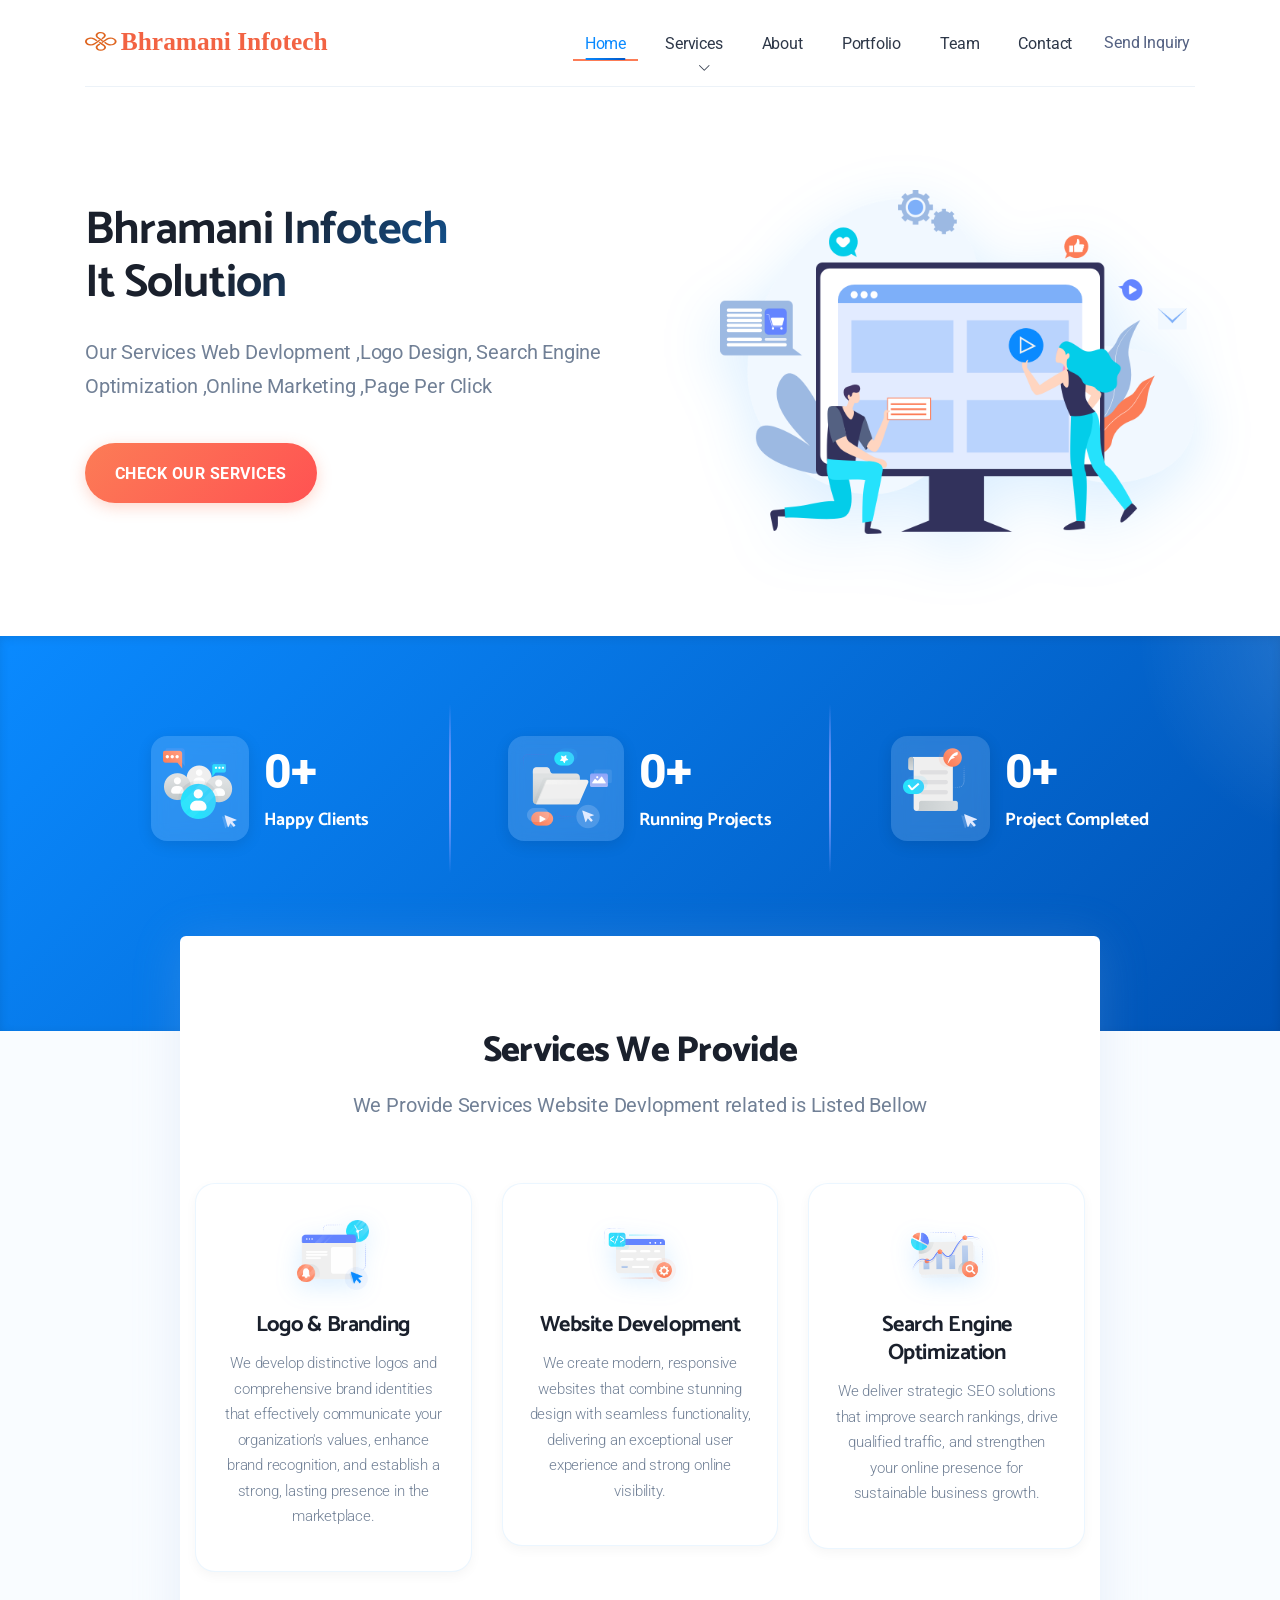
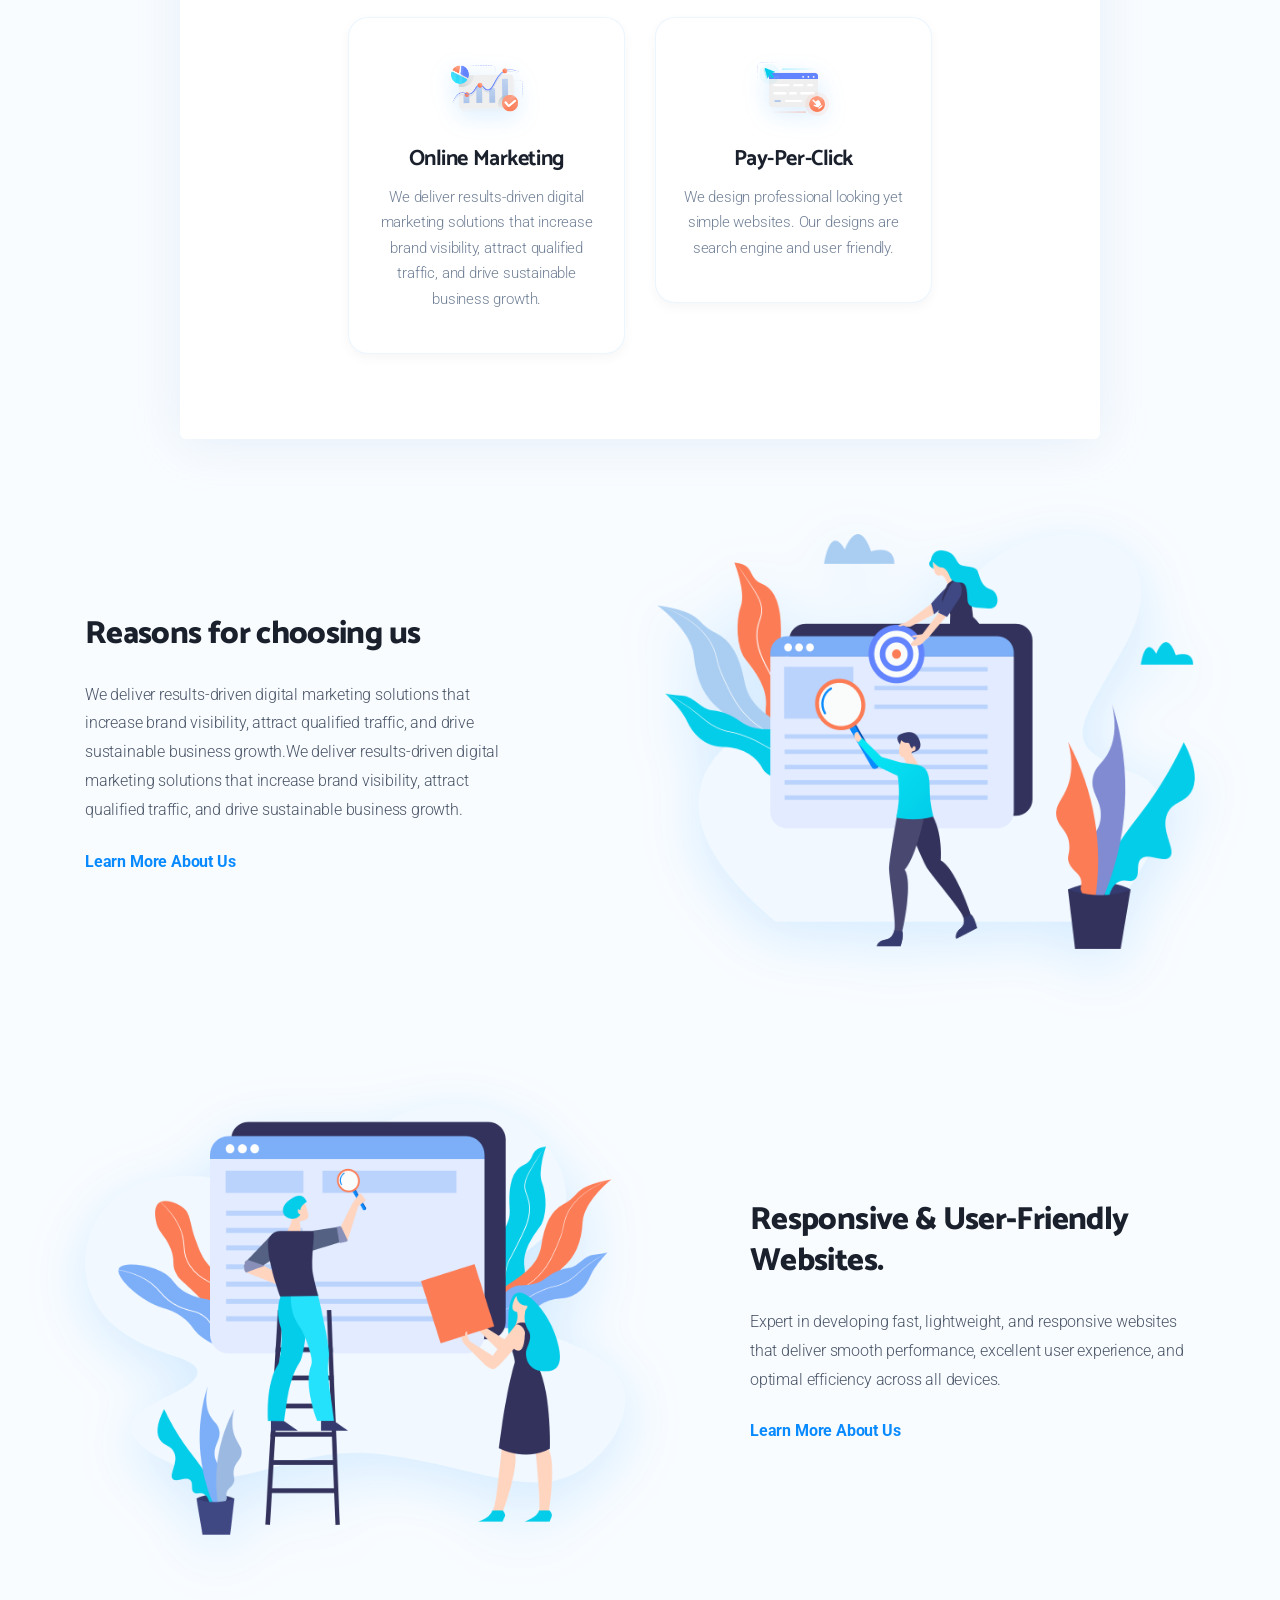
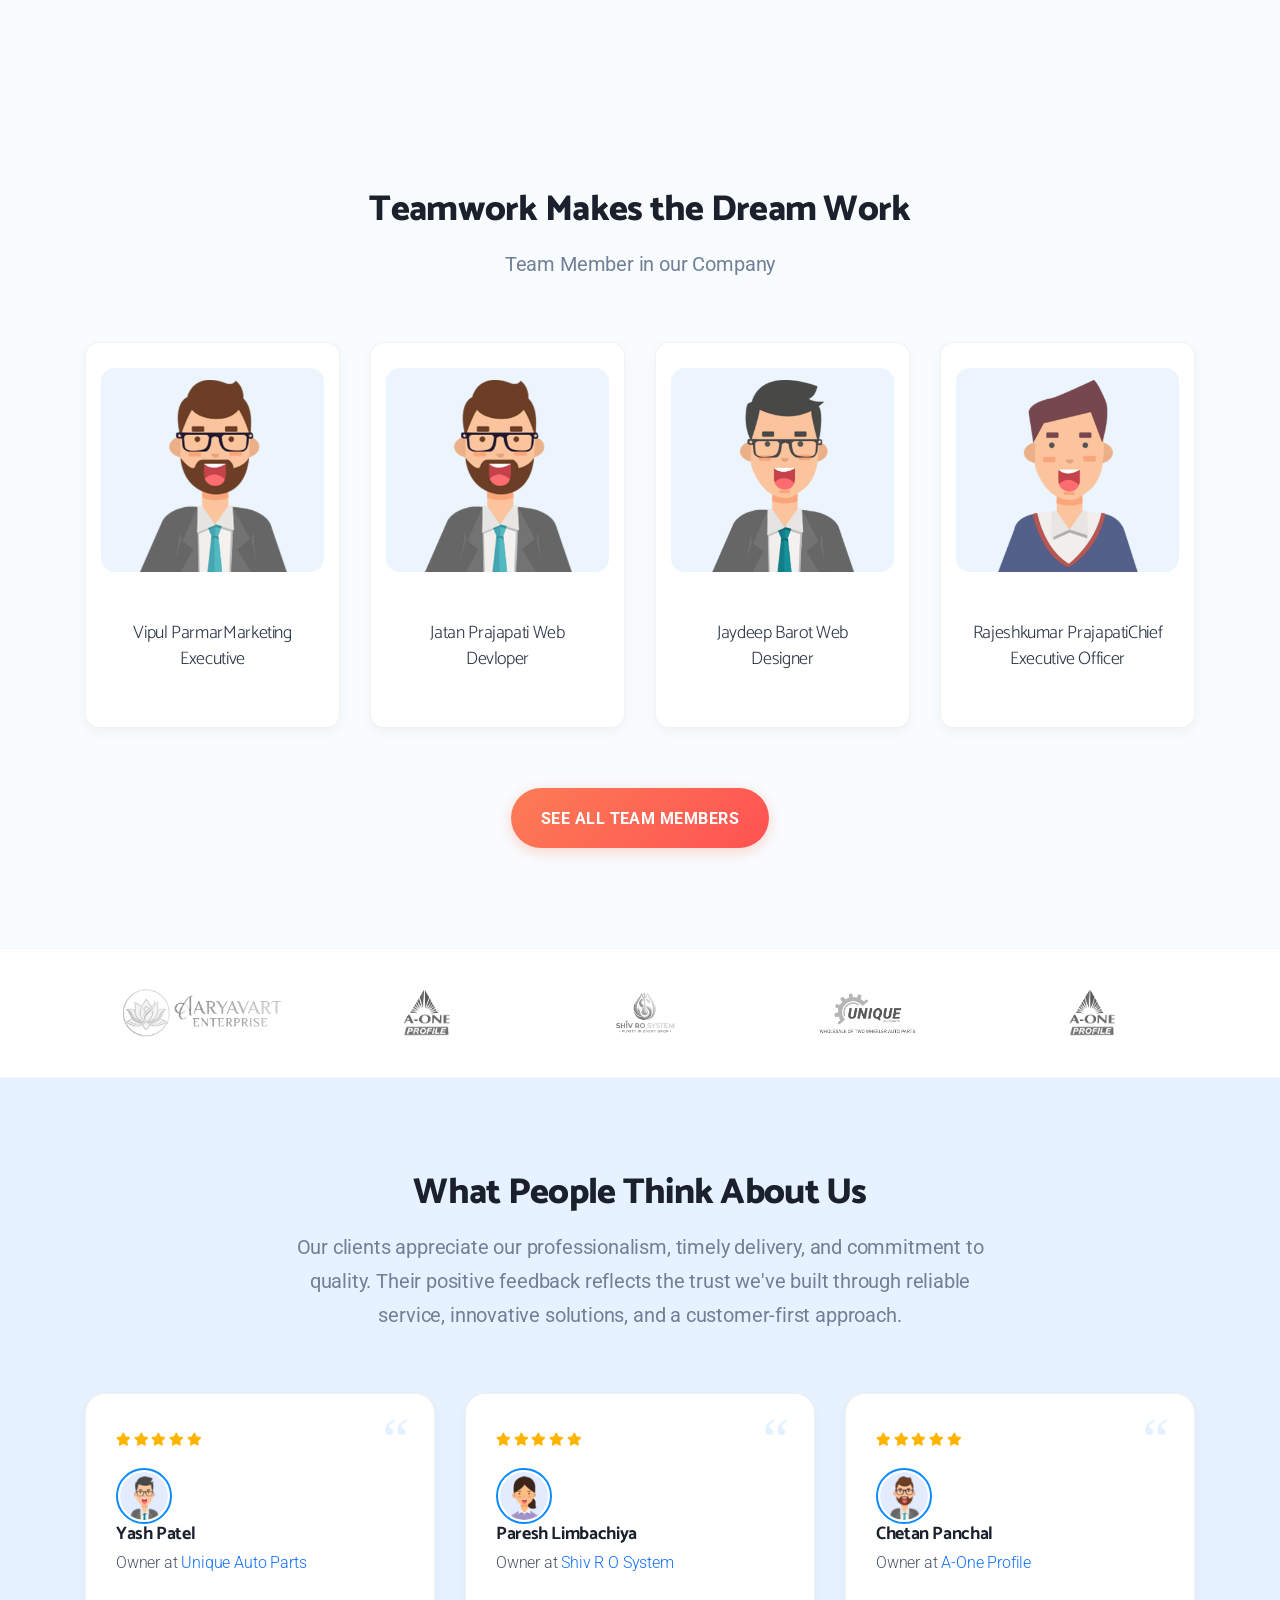
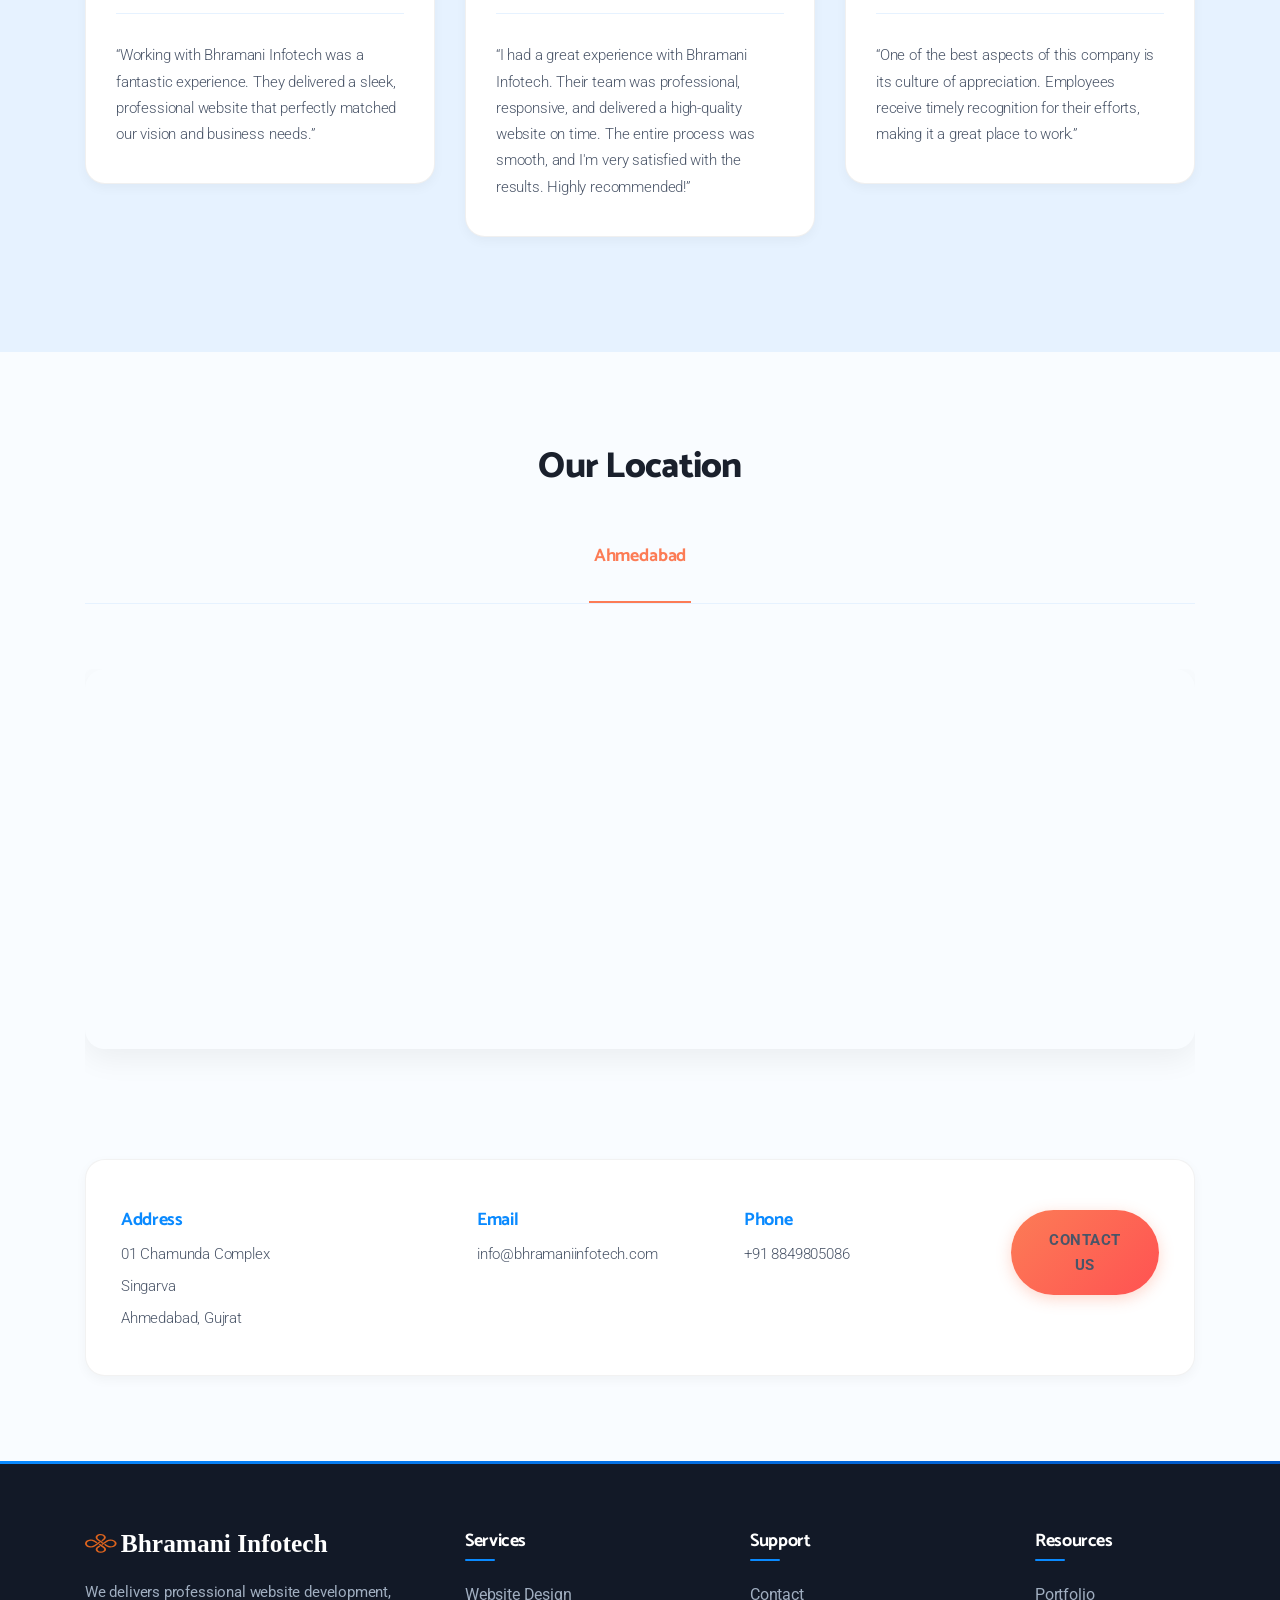
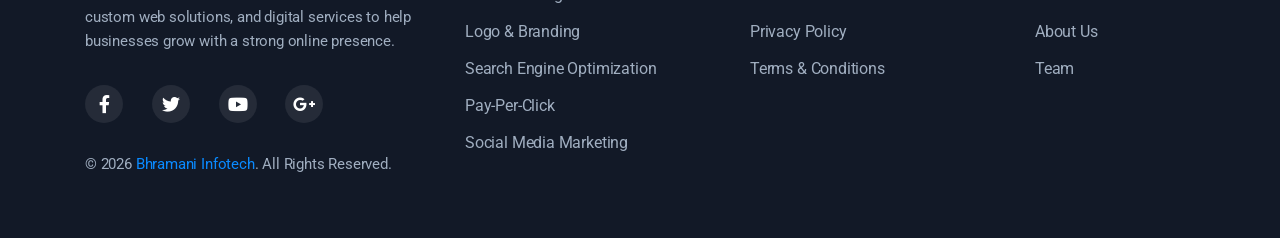
==== commit 018bb13d: "Update index.html" ====
--- a/index.html
+++ b/index.html
@@ -119,7 +119,7 @@
                         <a href="contact.html" class="nav-link">Contact</a>
                     </li>
                     <li class="nav-item">
-                        <a href="#" class="custom-btn btn-small" data-bs-toggle="modal" data-bs-target="#quote-modal">Send Inquiry</a>
+                        <a href="contact.html" >Send Inquiry</a>
                     </li>
                 </ul>
             </div>
@@ -614,4 +614,4 @@
 <!-- Custom Script -->
 <script src="assets/js/main.min.js"></script>
 </body>
-</html>+</html>
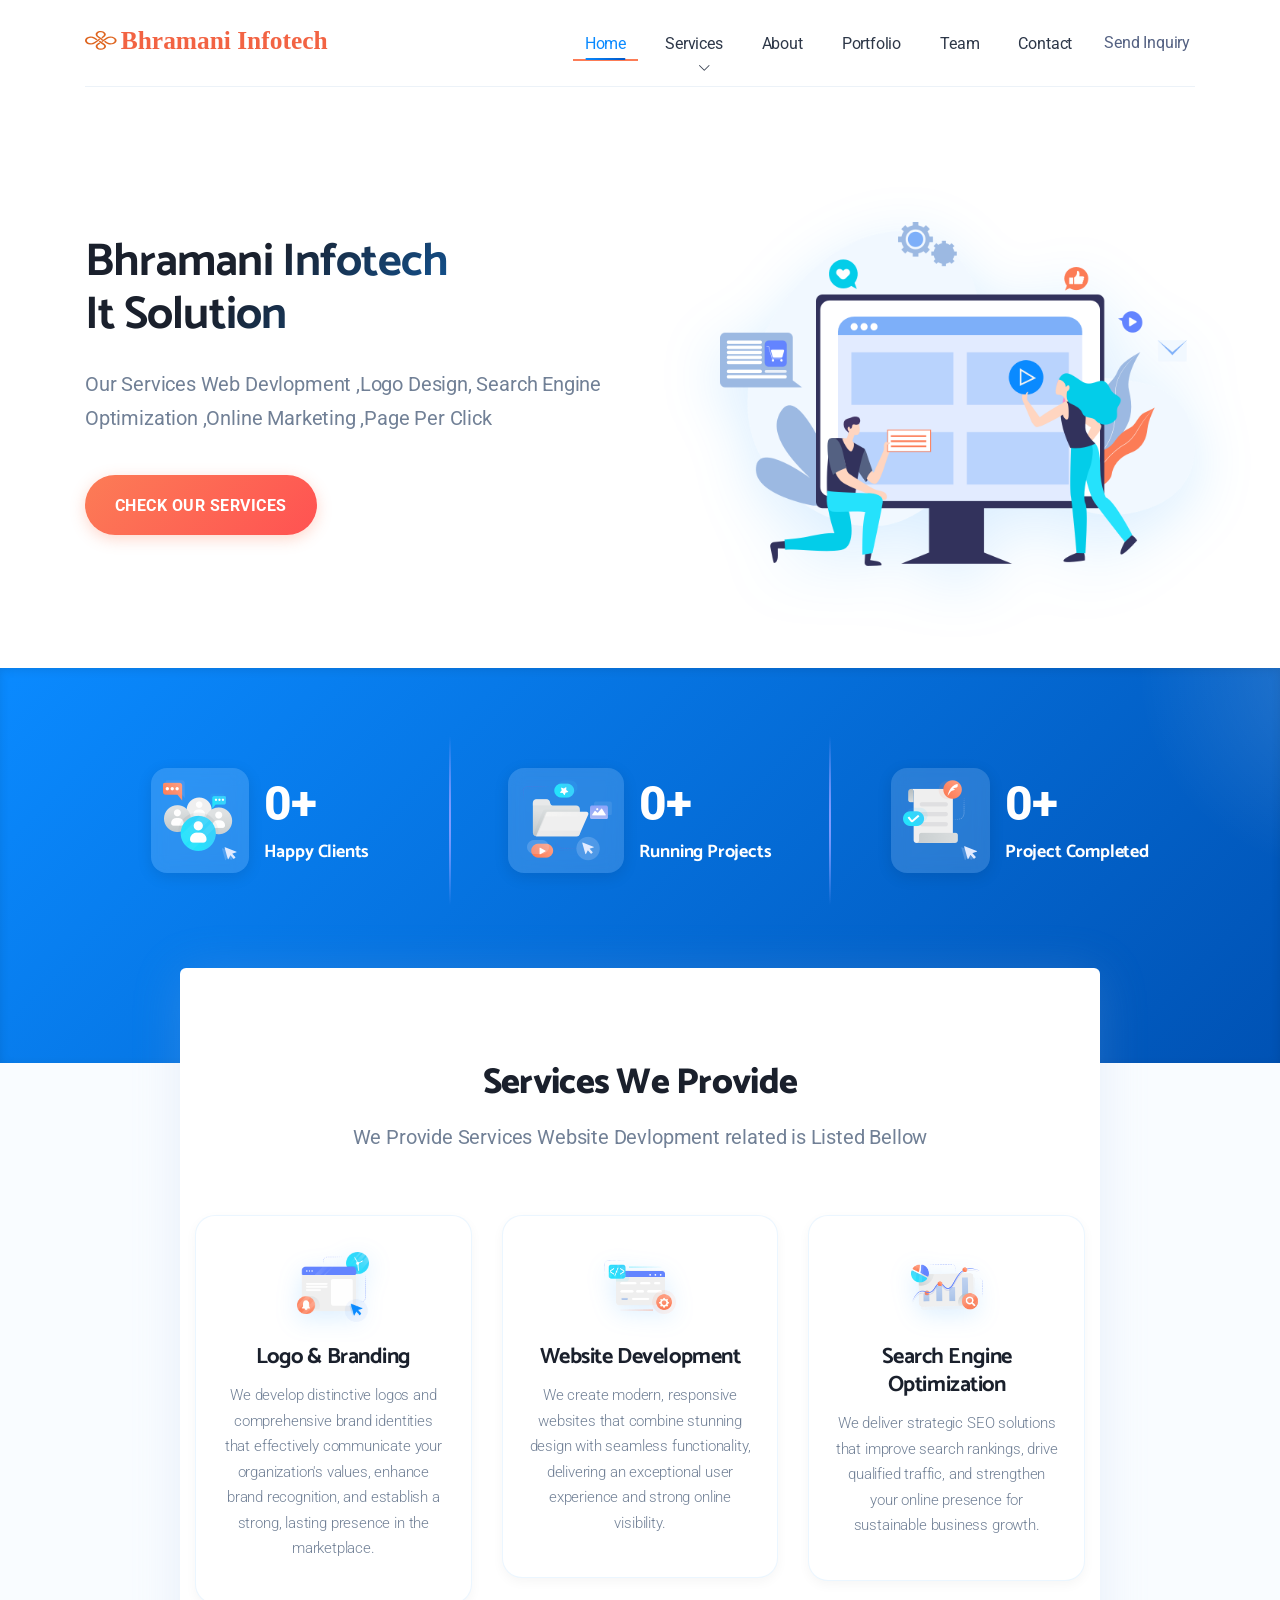
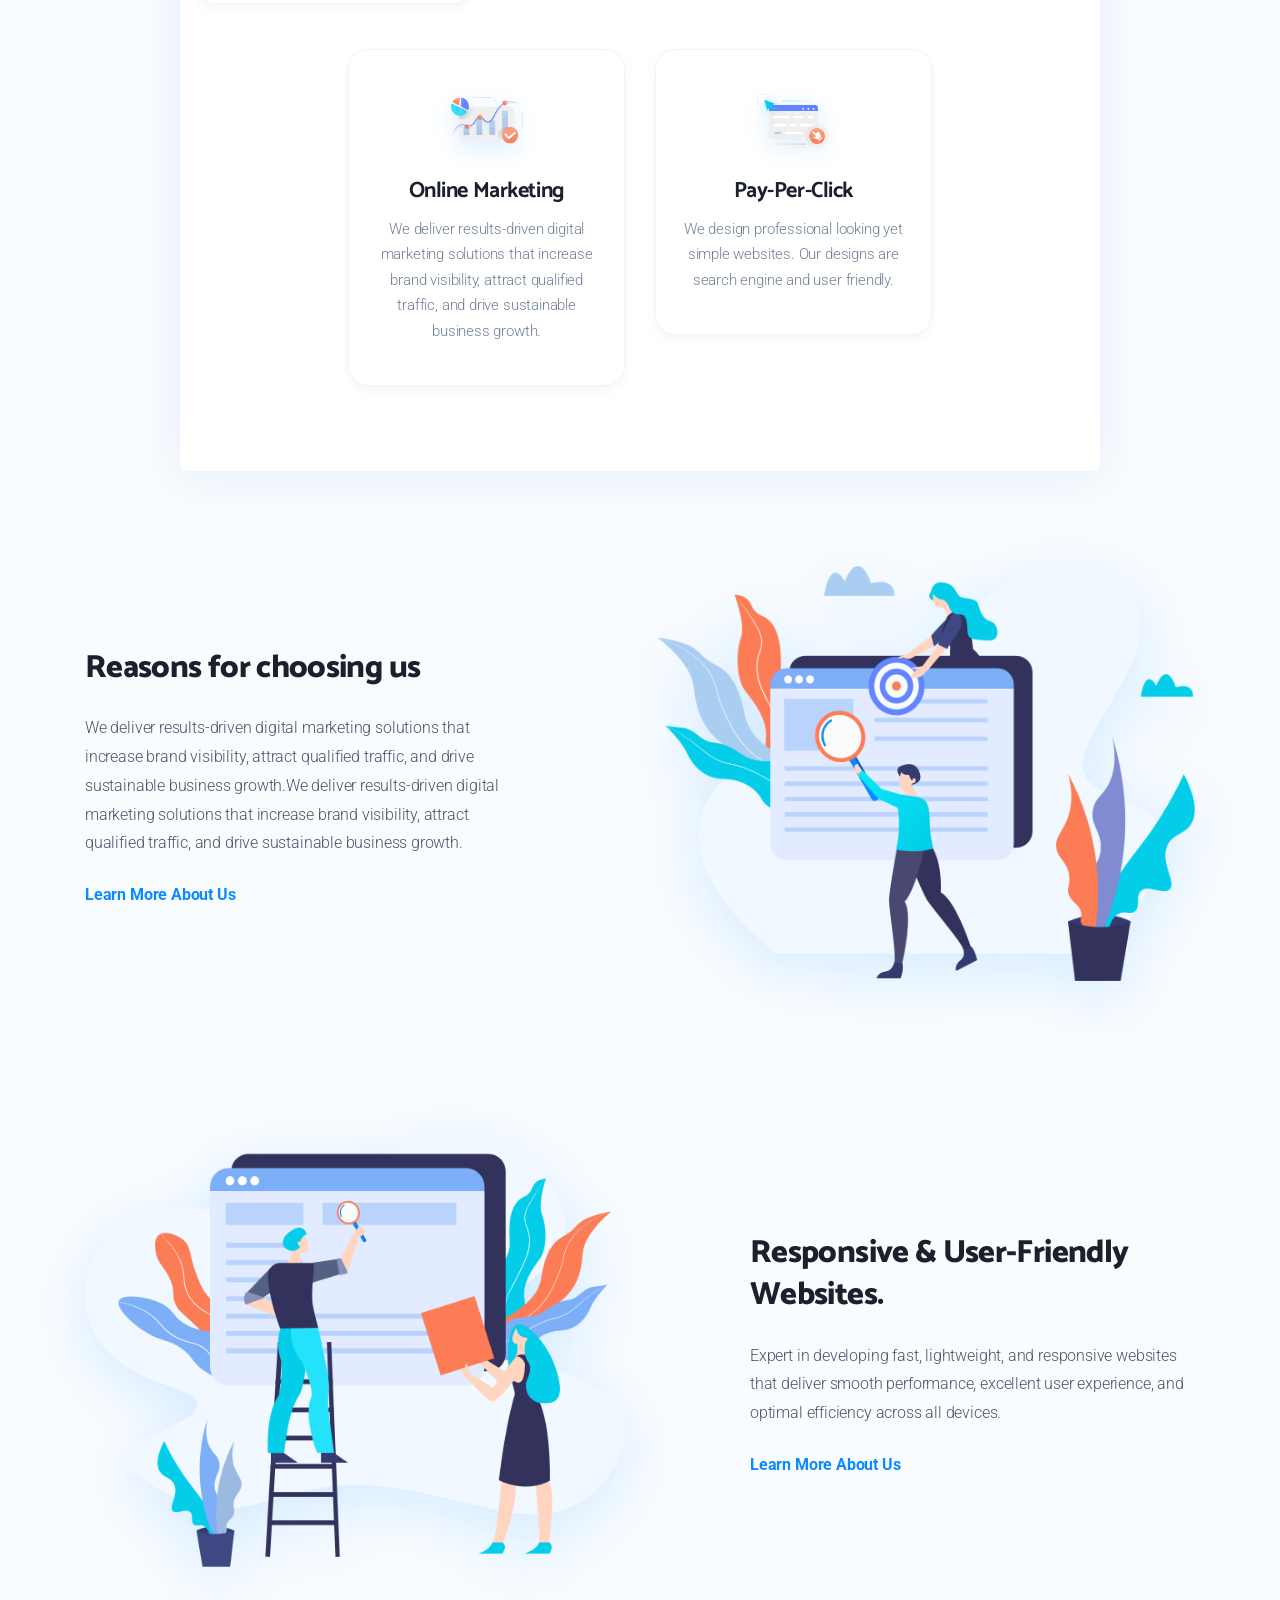
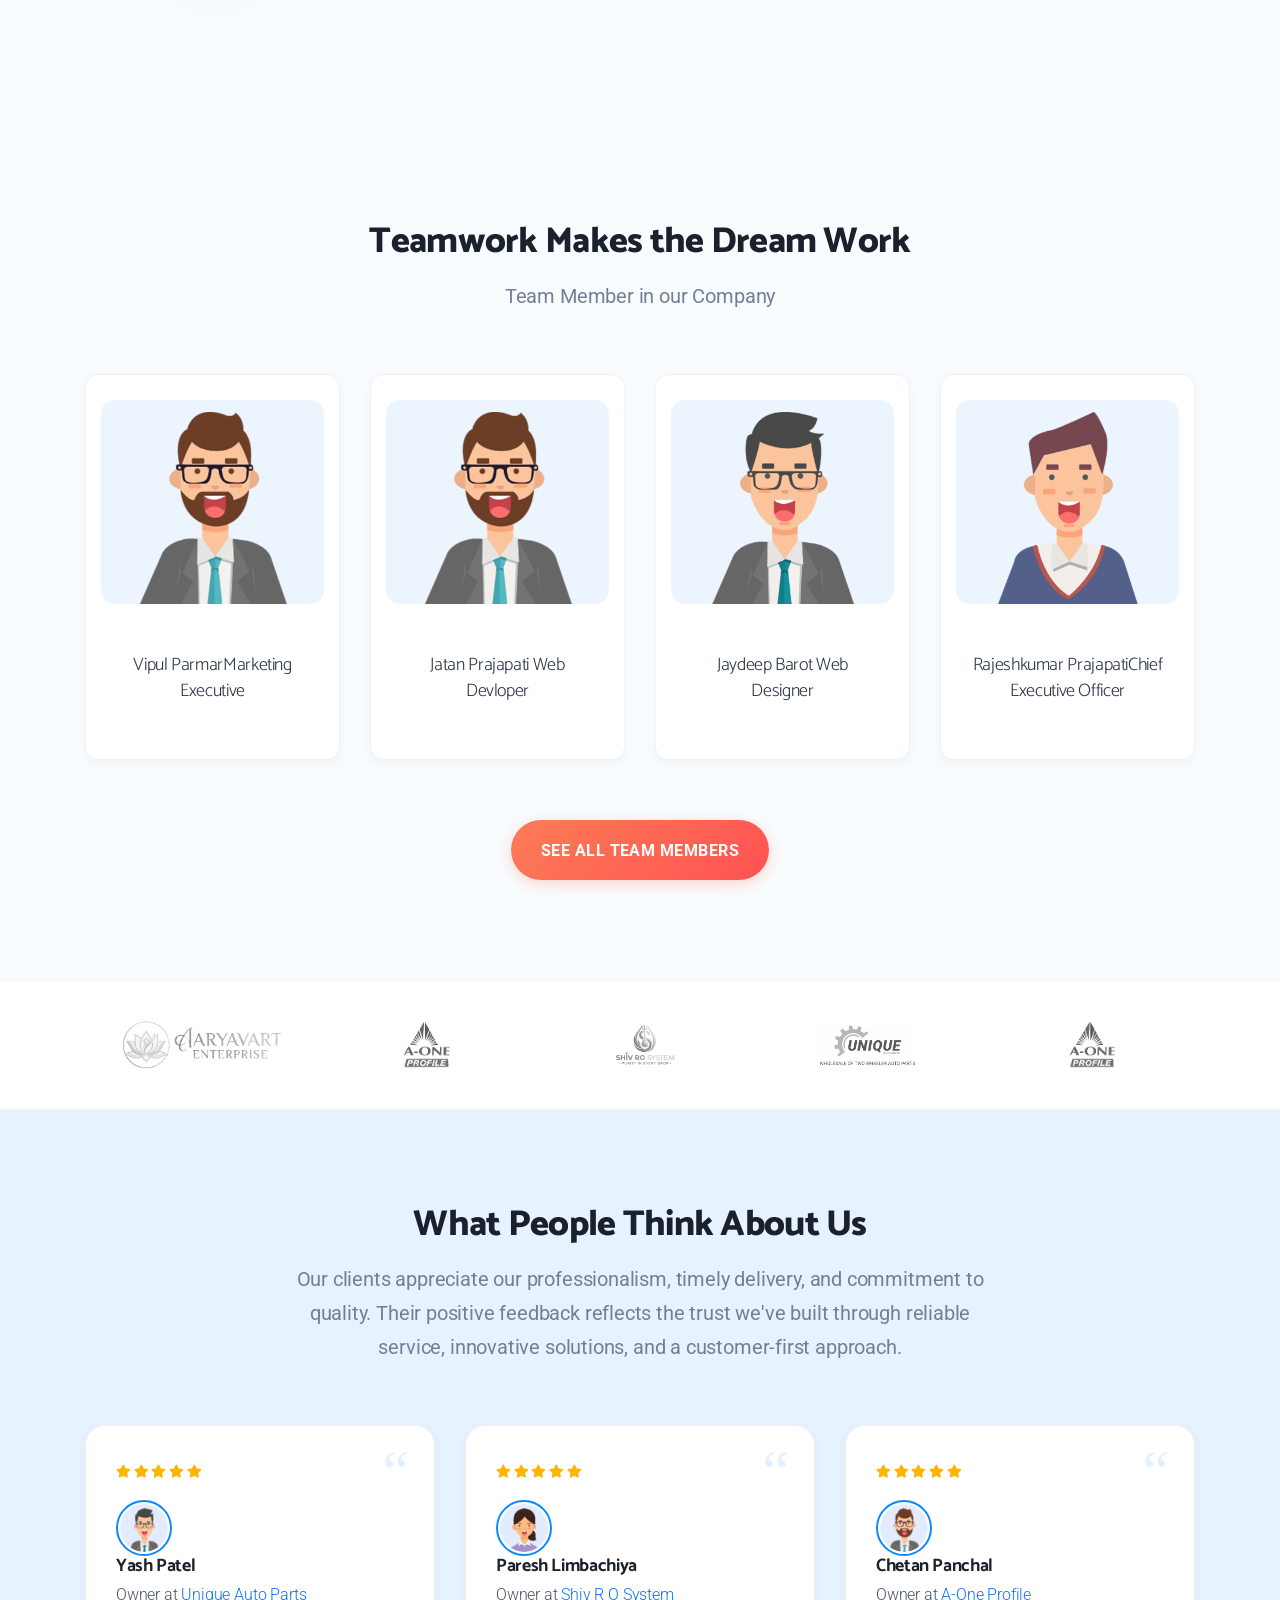
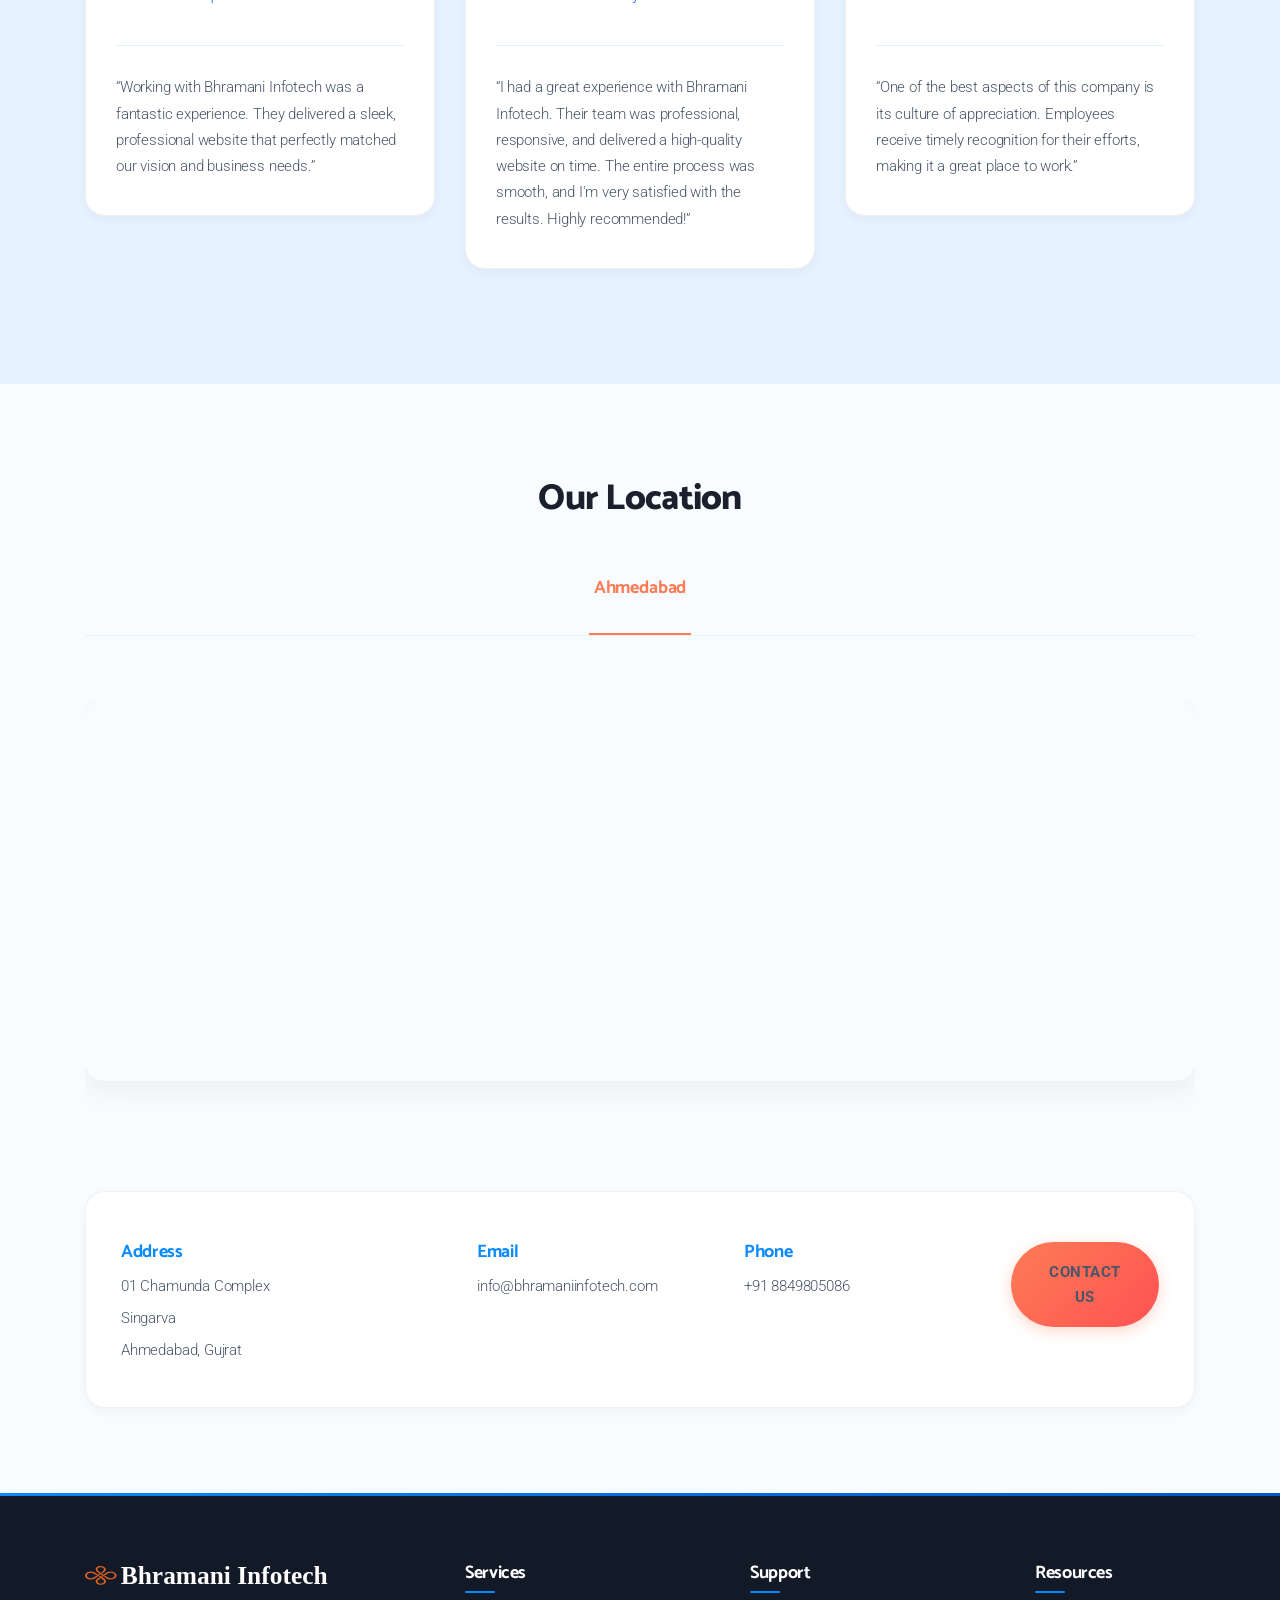
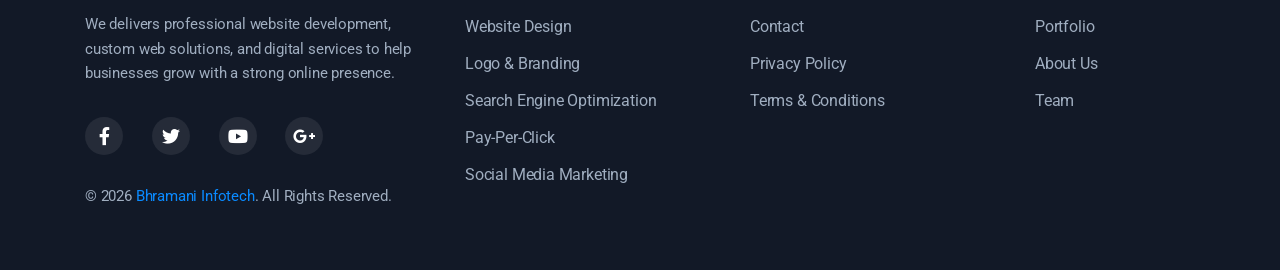
==== commit 2b91be5a: "Update index.html" ====
--- a/index.html
+++ b/index.html
@@ -1,6 +1,5 @@
-<!DOCTYPE html>
+1<!DOCTYPE html>
 <html class="no-js" lang="zxx">
-
 <meta charset="utf-8">
     <meta name="author" content="">
     <meta name="description" content="">
